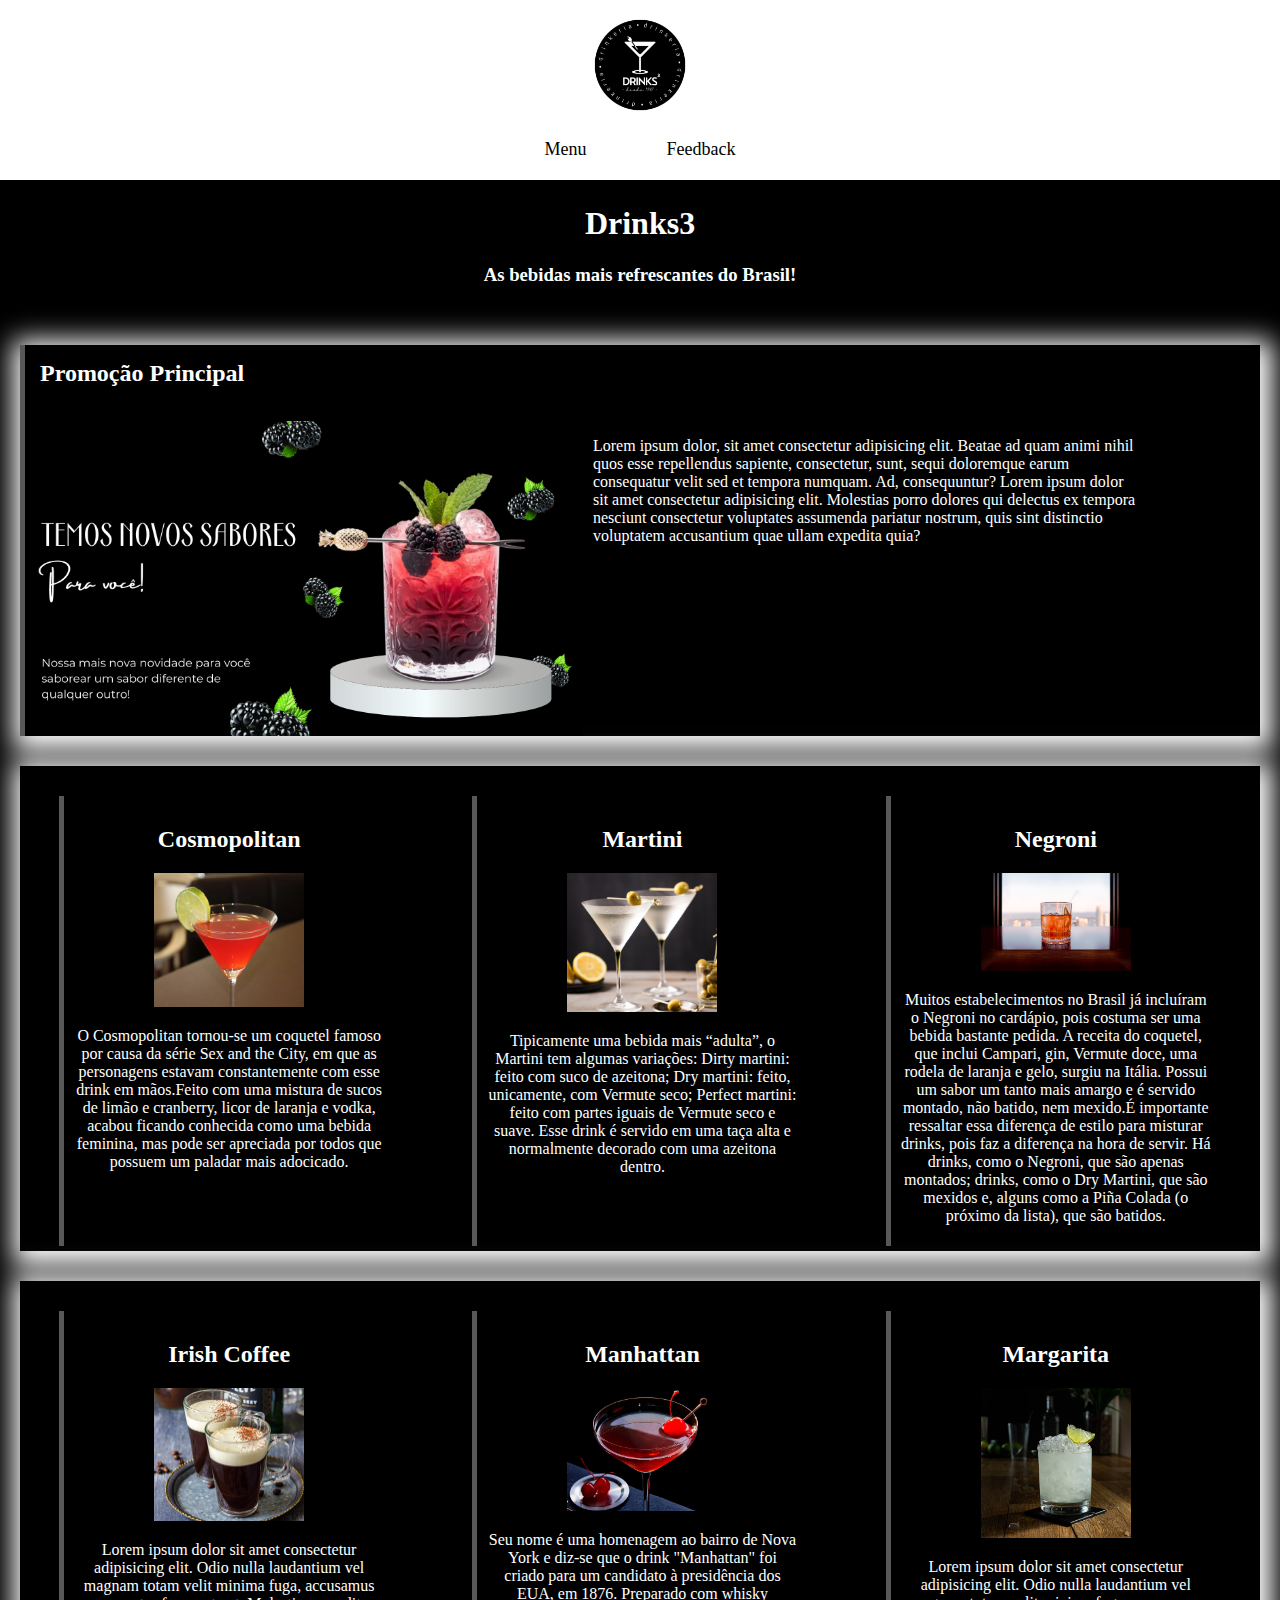
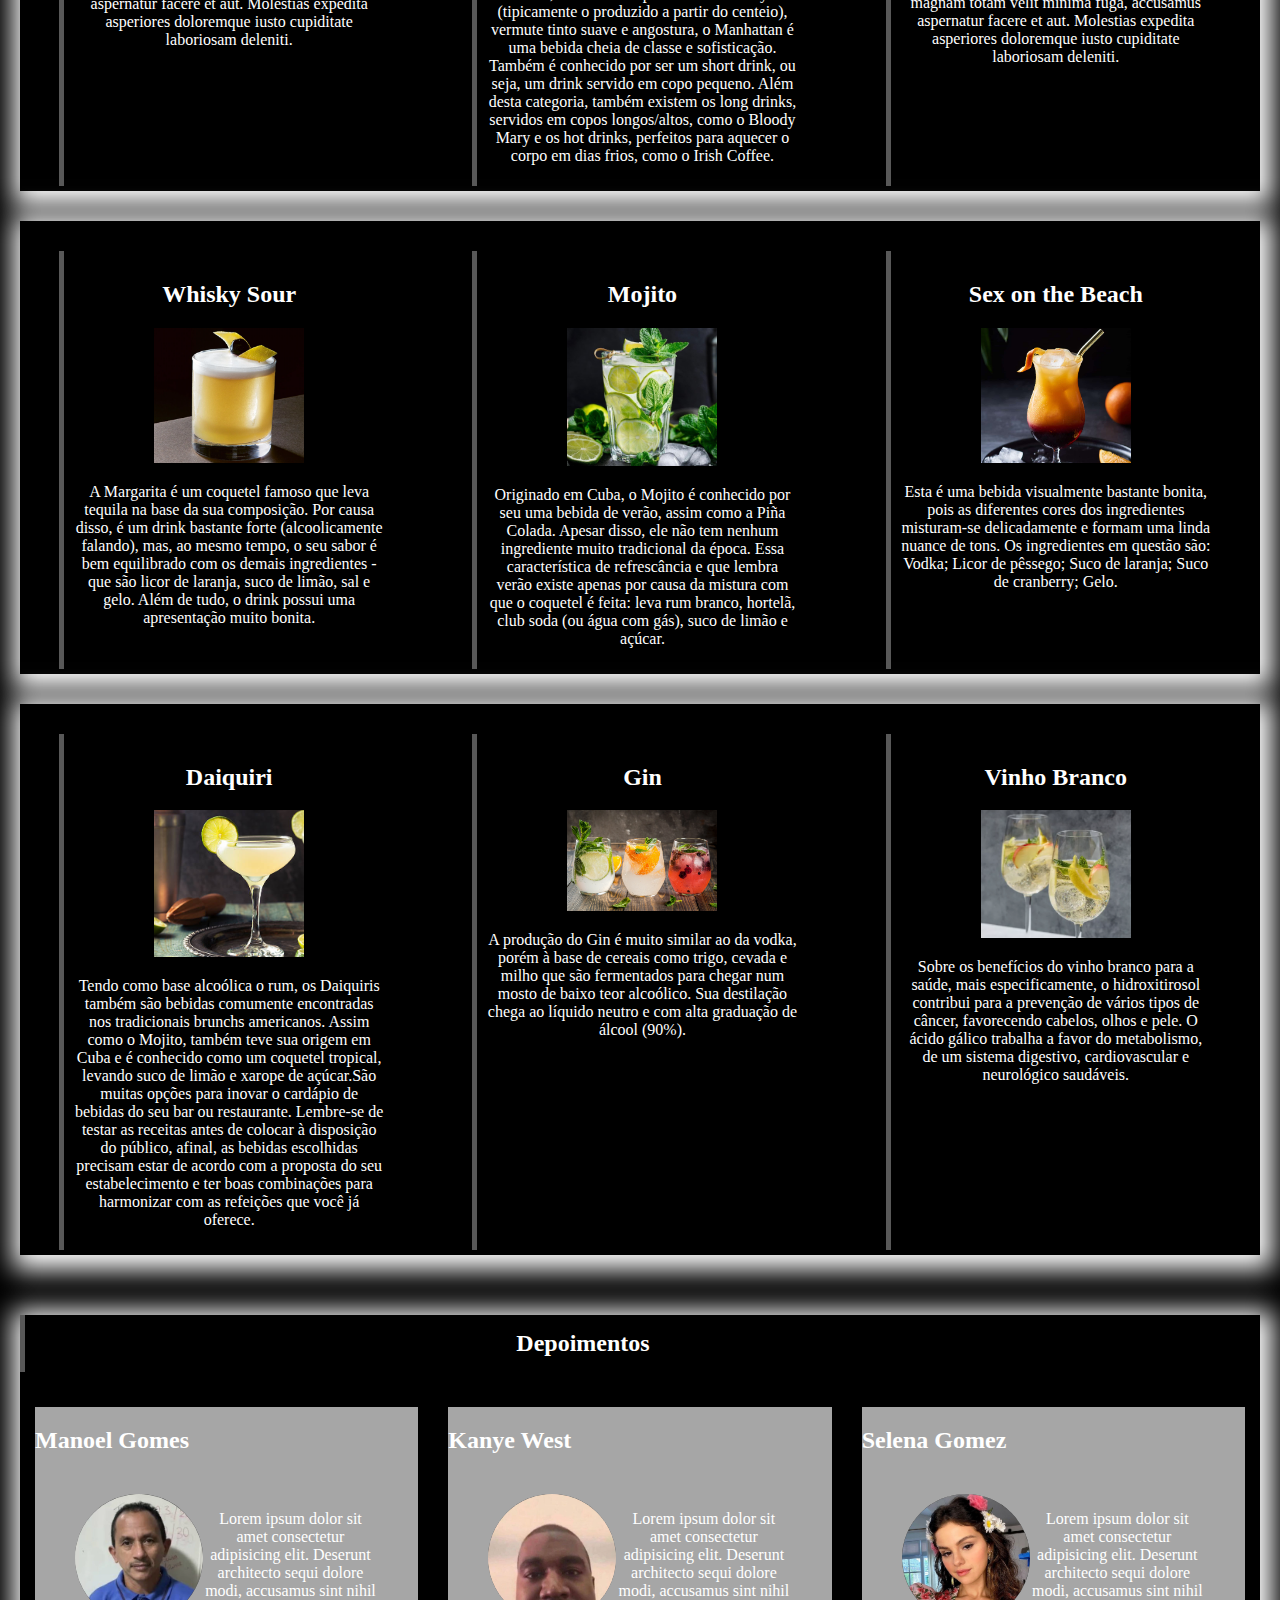
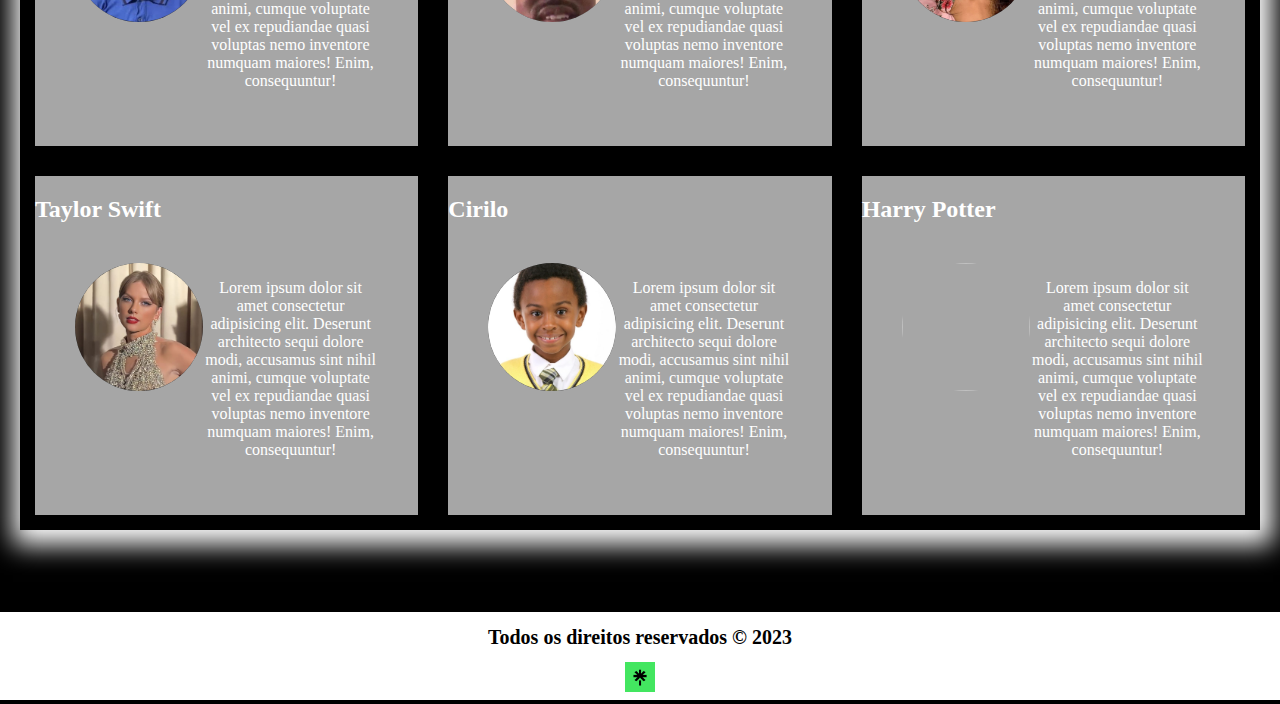
==== index.html @ 440a0e3e "fix depo" ====
<!DOCTYPE html>
<html>

<head>
    <meta charset="utf-8">
    <title>Drink3</title>
    <link rel="icon" type="image/x-icon" href="assets/images/Picsart_23-03-07_10-40-54-243.png">
    <link href="assets/css/index.css" rel="stylesheet">
</head>

<body>
    <iframe height="180px" width="100%" src="layouts/header.html" frameborder="0" scrooling="no"></iframe>
    <h1>Drinks3</h1>
    <h3>As bebidas mais refrescantes do Brasil!</h3>
    <div id="containermain">
        <article id="mainArticle">
            <section class="section_promoçãoprincipal">
                <h2>Promoção Principal</h2>
                <div id="div_sobre">
                    <img src="assets/images/temos novos sabores (1).png" width="50%">
                    <p id="text_sobre"> Lorem ipsum dolor, sit amet consectetur adipisicing elit. Beatae ad quam animi
                        nihil quos esse repellendus sapiente, consectetur, sunt, sequi doloremque earum consequatur
                        velit sed et tempora numquam. Ad, consequuntur? Lorem ipsum dolor sit amet consectetur
                        adipisicing elit. Molestias porro dolores qui delectus ex tempora nesciunt consectetur
                        voluptates assumenda pariatur nostrum, quis sint distinctio voluptatem accusantium quae ullam
                        expedita quia?</p>
                </div>
            </section>
        </article>

        <article>
            <div class="div_cardapio">
                <section class="section_cardapio">
                    <h2 class="text_drink">Cosmopolitan</h2>
                    <img src="assets/images/cosmopolitan.png" width="150">
                    <p class="text_cardapio">O Cosmopolitan tornou-se um coquetel famoso por causa da série Sex and the City, em que as personagens estavam constantemente com esse drink em mãos.Feito com uma mistura de sucos de limão e cranberry, licor de laranja e vodka, acabou ficando conhecida como uma bebida feminina, mas pode ser apreciada por todos que possuem um paladar mais adocicado.</p>
                </section>

                <section class="section_cardapio">
                    <h2 class="text_drink">Martini</h2>
                    <img src="assets/images/Martini.png" width="150">
                    <p class="text_cardapio">Tipicamente uma bebida mais “adulta”, o Martini tem algumas variações:
                        Dirty martini: feito com suco de azeitona;
                        Dry martini: feito, unicamente, com Vermute seco;
                        Perfect martini: feito com partes iguais de Vermute seco e suave.
                        Esse drink é servido em uma taça alta e normalmente decorado com uma azeitona dentro.</p>
                </section>

                <section class="section_cardapio">
                    <h2 class="text_drink">Negroni</h2>
                    <img src="assets/images/Negroni.png" width="150">
                    <p class="text_cardapio">Muitos estabelecimentos no Brasil já incluíram o Negroni no cardápio, pois costuma ser uma bebida bastante pedida.
                        A receita do coquetel, que inclui Campari, gin, Vermute doce, uma rodela de laranja e gelo, surgiu na Itália. Possui um sabor um tanto mais amargo e é servido montado, não batido, nem mexido.É importante ressaltar essa diferença de estilo para misturar drinks, pois faz a diferença na hora de servir. Há drinks, como o Negroni, que são apenas montados; drinks, como o Dry Martini, que são mexidos e, alguns como a Piña Colada (o próximo da lista), que são batidos.</p>
                </section>
            </div>

            <div class="div_cardapio">
                <section class="section_cardapio">
                    <h2 class="text_drink">Irish Coffee</h2>
                    <img src="assets/images/Irish Coffee.png" width="150">
                    <p class="text_cardapio">Lorem ipsum dolor sit amet consectetur adipisicing elit. Odio nulla
                        laudantium vel magnam totam velit minima fuga, accusamus aspernatur facere et aut. Molestias
                        expedita asperiores doloremque iusto cupiditate laboriosam deleniti.</p>
                </section>

                <section class="section_cardapio">
                    <h2 class="text_drink">Manhattan</h2>
                    <img src="assets/images/Manhattan.png" width="150">
                    <p class="text_cardapio">Seu nome é uma homenagem ao bairro de Nova York e diz-se que o drink "Manhattan" foi criado para um candidato à presidência dos EUA, em 1876.
                        Preparado com whisky (tipicamente o produzido a partir do centeio), vermute tinto suave e angostura, o Manhattan é uma bebida cheia de classe e sofisticação.
                        Também é conhecido por ser um short drink, ou seja, um drink servido em copo pequeno. Além desta categoria, também existem os long drinks, servidos em copos longos/altos, como o Bloody Mary e os hot drinks, perfeitos para aquecer o corpo em dias frios, como o Irish Coffee.
                        </p>
                </section>

                <section class="section_cardapio">
                    <h2 class="text_drink">Margarita</h2>
                    <img src="assets/images/Margarita.png" width="150">
                    <p class="text_cardapio">Lorem ipsum dolor sit amet consectetur adipisicing elit. Odio nulla
                        laudantium vel magnam totam velit minima fuga, accusamus aspernatur facere et aut. Molestias
                        expedita asperiores doloremque iusto cupiditate laboriosam deleniti.</p>
                </section>
            </div>

            <div class="div_cardapio">
                <section class="section_cardapio">
                    <h2 class="text_drink">Whisky Sour</h2>
                    <img src="assets/images/WhiskySour.png" width="150">
                    <p class="text_cardapio">A Margarita é um coquetel famoso que leva tequila na base da sua composição. Por causa disso, é um drink bastante forte (alcoolicamente falando), mas, ao mesmo tempo, o seu sabor é bem equilibrado com os demais ingredientes - que são licor de laranja, suco de limão, sal e gelo. Além de tudo, o drink possui uma apresentação muito bonita.</p>
                </section>

                <section class="section_cardapio">
                    <h2 class="text_drink">Mojito</h2>
                    <img src="assets/images/Mojito.png" width="150">
                    <p class="text_cardapio">Originado em Cuba, o Mojito é conhecido por seu uma bebida de verão, assim como a Piña Colada. Apesar disso, ele não tem nenhum ingrediente muito tradicional da época.
                        Essa característica de refrescância e que lembra verão existe apenas por causa da mistura com que o coquetel é feita: leva rum branco, hortelã, club soda (ou água com gás), suco de limão e açúcar.</p>
                </section>

                <section class="section_cardapio">
                    <h2 class="text_drink">Sex on the Beach</h2>
                    <img src="assets/images/Sexon.png" width="150">
                    <p class="text_cardapio">Esta é uma bebida visualmente bastante bonita, pois as diferentes cores dos ingredientes misturam-se delicadamente e formam uma linda nuance de tons. Os ingredientes em questão são:
                        Vodka;
                        Licor de pêssego;
                        Suco de laranja;
                        Suco de cranberry;
                        Gelo.
                        </p>
                </section>
            </div>

            <div class="div_cardapio">
                <section class="section_cardapio">
                    <h2 class="text_drink">Daiquiri</h2>
                    <img src="assets/images/Daiquiri.png" width="150">
                    <p class="text_cardapio">Tendo como base alcoólica o rum, os Daiquiris também são bebidas comumente encontradas nos tradicionais brunchs americanos. Assim como o Mojito, também teve sua origem em Cuba e é conhecido como um coquetel tropical, levando suco de limão e xarope de açúcar.São muitas opções para inovar o cardápio de bebidas do seu bar ou restaurante. Lembre-se de testar as receitas antes de colocar à disposição do público, afinal, as bebidas escolhidas precisam estar de acordo com a proposta do seu estabelecimento e ter boas combinações para harmonizar com as refeições que você já oferece.
                    </p>
                </section>

                <section class="section_cardapio">
                    <h2 class="text_drink">Gin</h2>
                    <img src="assets/images/Gin.png" width="150">
                    <p class="text_cardapio">A produção do Gin é muito similar ao da vodka, porém à base de cereais como trigo, cevada e milho que são fermentados para chegar num mosto de baixo teor alcoólico. Sua destilação chega ao líquido neutro e com alta graduação de álcool (90%).</p>
                </section>

                <section class="section_cardapio">
                    <h2 class="text_drink">Vinho Branco</h2>
                    <img src="assets/images/Vinho.png" width="150">
                    <p class="text_cardapio">Sobre os benefícios do vinho branco para a saúde, mais especificamente, o hidroxitirosol contribui para a prevenção de vários tipos de câncer, favorecendo cabelos, olhos e pele. O ácido gálico trabalha a favor do metabolismo, de um sistema digestivo, cardiovascular e neurológico saudáveis.</p>
                </section>
            </div>
    </div>
    </article>
    </div>
    <div id="containerdepo">
        <article id="mainArticle">
            <section class="section_promoçãoprincipal">
                <h2 id="h2depo">Depoimentos</h2>
            </section>
            <div class="divContainerDepo">
                <section class="paisectiondepo">
                    <h2>
                        Manoel Gomes
                    </h2>
                    <div class="sectiondepo">
                        <img src="assets/images/manoel gomes.jpg">
                        <p>Lorem ipsum dolor sit amet consectetur adipisicing elit. Deserunt architecto sequi dolore
                            modi,
                            accusamus sint nihil animi, cumque voluptate vel ex repudiandae quasi voluptas nemo
                            inventore
                            numquam maiores! Enim, consequuntur!</p>
                    </div>

                </section>

                <section class="paisectiondepo">
                    <h2>
                        Kanye West
                    </h2>
                    <div class="sectiondepo">
                        <img src="assets/images/kanye west.jpg">
                        <p>Lorem ipsum dolor sit amet consectetur adipisicing elit. Deserunt architecto sequi dolore
                            modi,
                            accusamus sint nihil animi, cumque voluptate vel ex repudiandae quasi voluptas nemo
                            inventore
                            numquam maiores! Enim, consequuntur!</p>
                    </div>

                </section>
                <section class="paisectiondepo">
                    <h2>
                        Selena Gomez
                    </h2>
                    <div class="sectiondepo">
                        <img
                            src="assets/images/selena gomez.jpg">
                        <p>Lorem ipsum dolor sit amet consectetur adipisicing elit. Deserunt architecto sequi dolore
                            modi,
                            accusamus sint nihil animi, cumque voluptate vel ex repudiandae quasi voluptas nemo
                            inventore
                            numquam maiores! Enim, consequuntur!</p>
                    </div>

                </section>
            </div>

            <div class="divContainerDepo">
                <section class="paisectiondepo">
                    <h2>
                        Taylor Swift
                    </h2>
                    <div class="sectiondepo">
                        <img
                            src="assets/images/taylor swift.jpg">
                        <p>Lorem ipsum dolor sit amet consectetur adipisicing elit. Deserunt architecto sequi dolore
                            modi,
                            accusamus sint nihil animi, cumque voluptate vel ex repudiandae quasi voluptas nemo
                            inventore
                            numquam maiores! Enim, consequuntur!</p>
                    </div>

                </section>

                <section class="paisectiondepo">
                    <h2>
                        Cirilo
                    </h2>
                    <div class="sectiondepo">
                        <img
                            src="assets/images/cirilo.jpg">
                        <p>Lorem ipsum dolor sit amet consectetur adipisicing elit. Deserunt architecto sequi dolore
                            modi,
                            accusamus sint nihil animi, cumque voluptate vel ex repudiandae quasi voluptas nemo
                            inventore
                            numquam maiores! Enim, consequuntur!</p>
                    </div>

                </section>
                <section class="paisectiondepo">
                    <h2>
                        Harry Potter
                    </h2>
                    <div class="sectiondepo">
                        <img
                            src="https://ogimg.infoglobo.com.br/in/24440303-24f-31c/FT1086A/87996533_SCAtor-Daniel-Redcliff-como-Harry-Potter.-Foto-Divulgacao.jpg">
                        <p>Lorem ipsum dolor sit amet consectetur adipisicing elit. Deserunt architecto sequi dolore
                            modi,
                            accusamus sint nihil animi, cumque voluptate vel ex repudiandae quasi voluptas nemo
                            inventore
                            numquam maiores! Enim, consequuntur!</p>
                    </div>

                </section>
            </div>
        </article>
    </div>
    <iframe id="#footer" src="layouts/footer.html" frameborder="0" scrolling="no" width="100%" ></iframe>
</body>

</html>
---- assets/css/index.css ----
body {
    background-color: black;
    margin: 0;
    padding: 0;
}

h1 {
    text-align: center;
    color: white;
    font-family: 'times new roman';
}

h2 {
    color: white;
    font-family: 'times new roman';
}

h3 {
    color: white;
    text-align: center;
}

p {
    color: white;
    text-align: center;
}

#section_imgdrink {
    text-align: center;
}

.section_promoçãoprincipal {
    margin-top: 20px;
    padding: 10px;
    width: 90%;
    height: 90%;
    border-left: 5px solid rgba(91, 91, 91, 0.97);
    margin: 0;
padding: 0;
    }

.section_cardapio {
    text-align: center;
    width: 25%;
    margin: auto;
    margin-top: 30px;
    margin-bottom: 5px;
    padding: 10px;
    padding-bottom: 5px;
    border-left: 5px solid rgba(91, 91, 91, 0.97);
}

#div_sobre {
    display: flex;
}

.div_cardapio {
    display: flex;
}


#text_sobre {
    text-align: left;
    padding-left: 10px;
    color: white;
}

#mainArticle{
background-color: black;
margin: 0;
padding: 0;
box-shadow: 3px 5px 25px 10px rgb(255, 255, 255);
}

#containermain{
padding: 20px;
}

.section_promoçãoprincipal h2{
    padding: 15px;
}

.div_cardapio{
    background-color: black;
margin: 0;
padding: 0;
box-shadow: 3px 5px 25px 10px rgb(255, 255, 255);
margin-top: 30px;
}


#containerdepo{
    padding: 20px;
}

#h2depo{
    text-align:center ;
}

.sectiondepo{
padding: 20px;
background-color: #A6A6A6;
margin: 20px;
display: flex;
margin-bottom: 20px;
}

.paisectiondepo{
    width: 33.33%;
margin: 15px;
    background-color: #A6A6A6;

}

.sectiondepo img{
 width: 128px;
 height: 128px;
 border-radius: 100%;
}

.divContainerDepo{
display: flex;
}

#footer {
    padding: 0;
    margin: 0;
    margin-bottom: -5px;
}
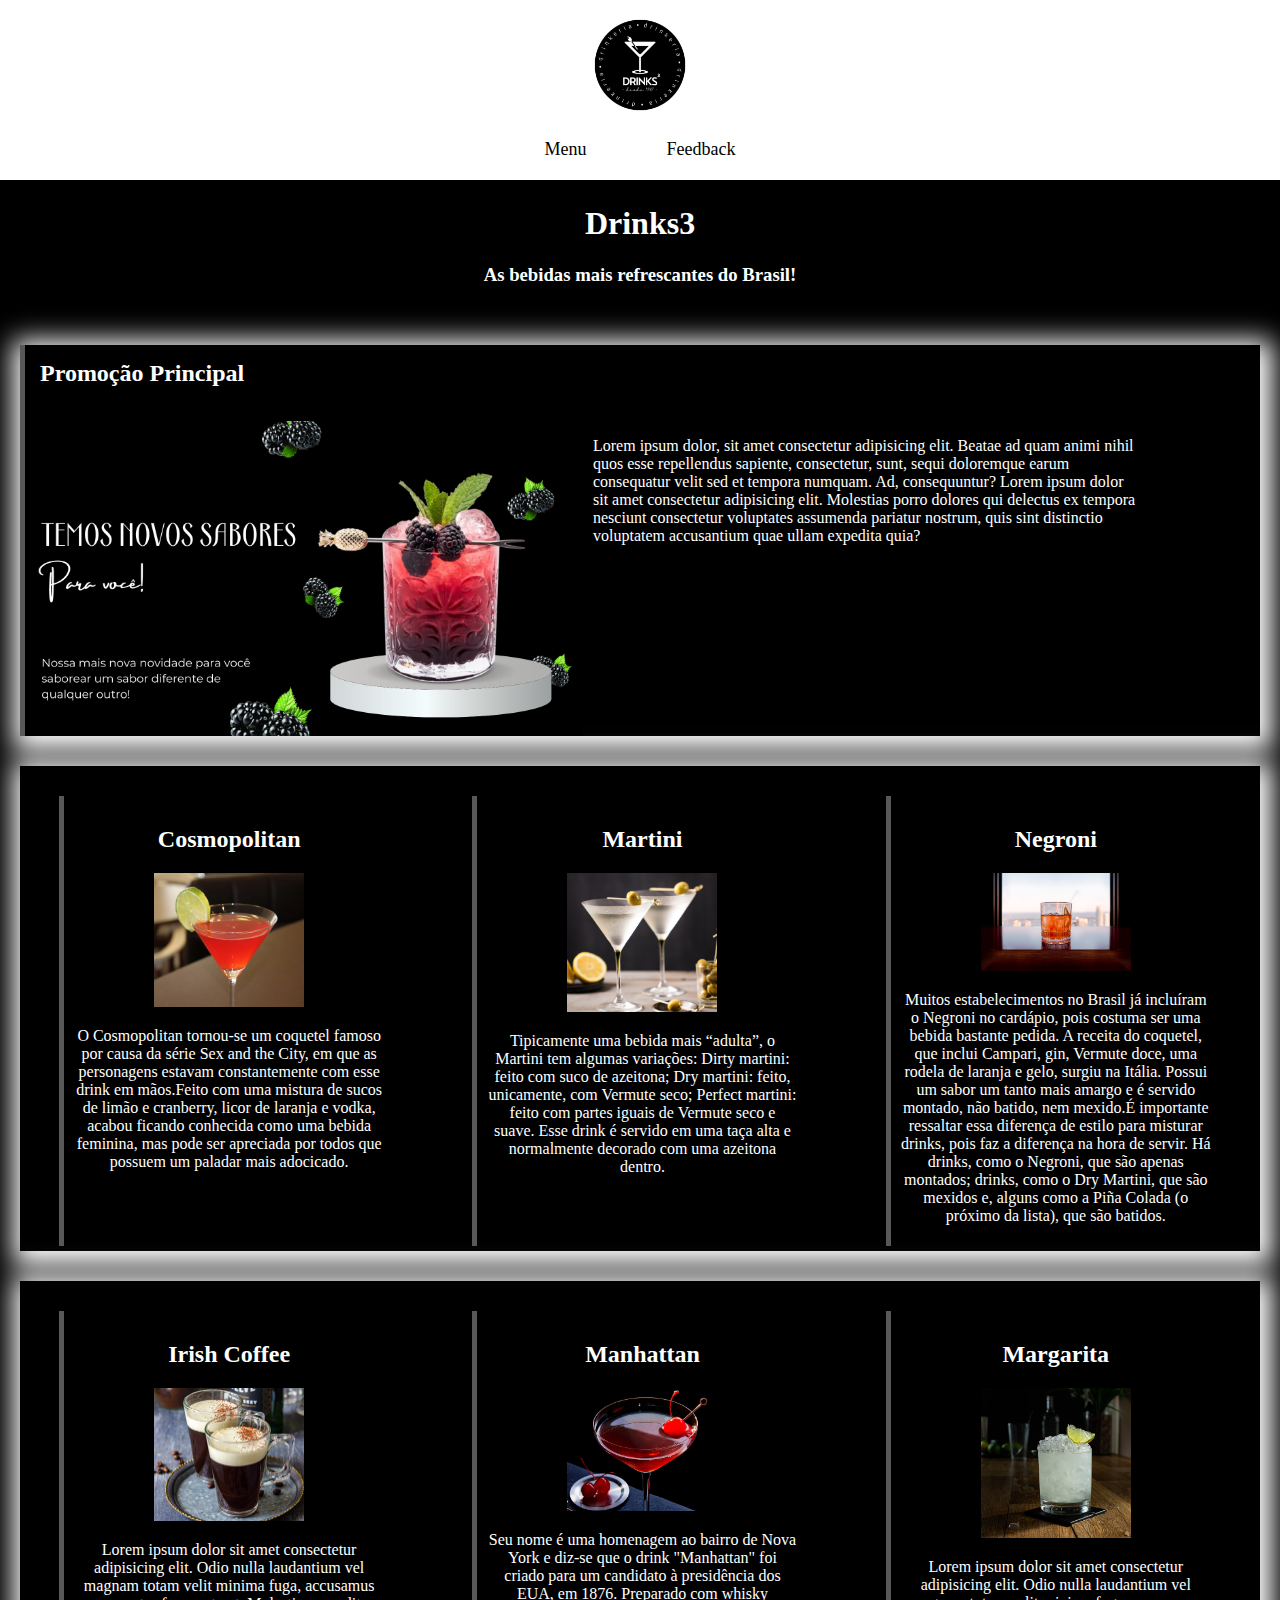
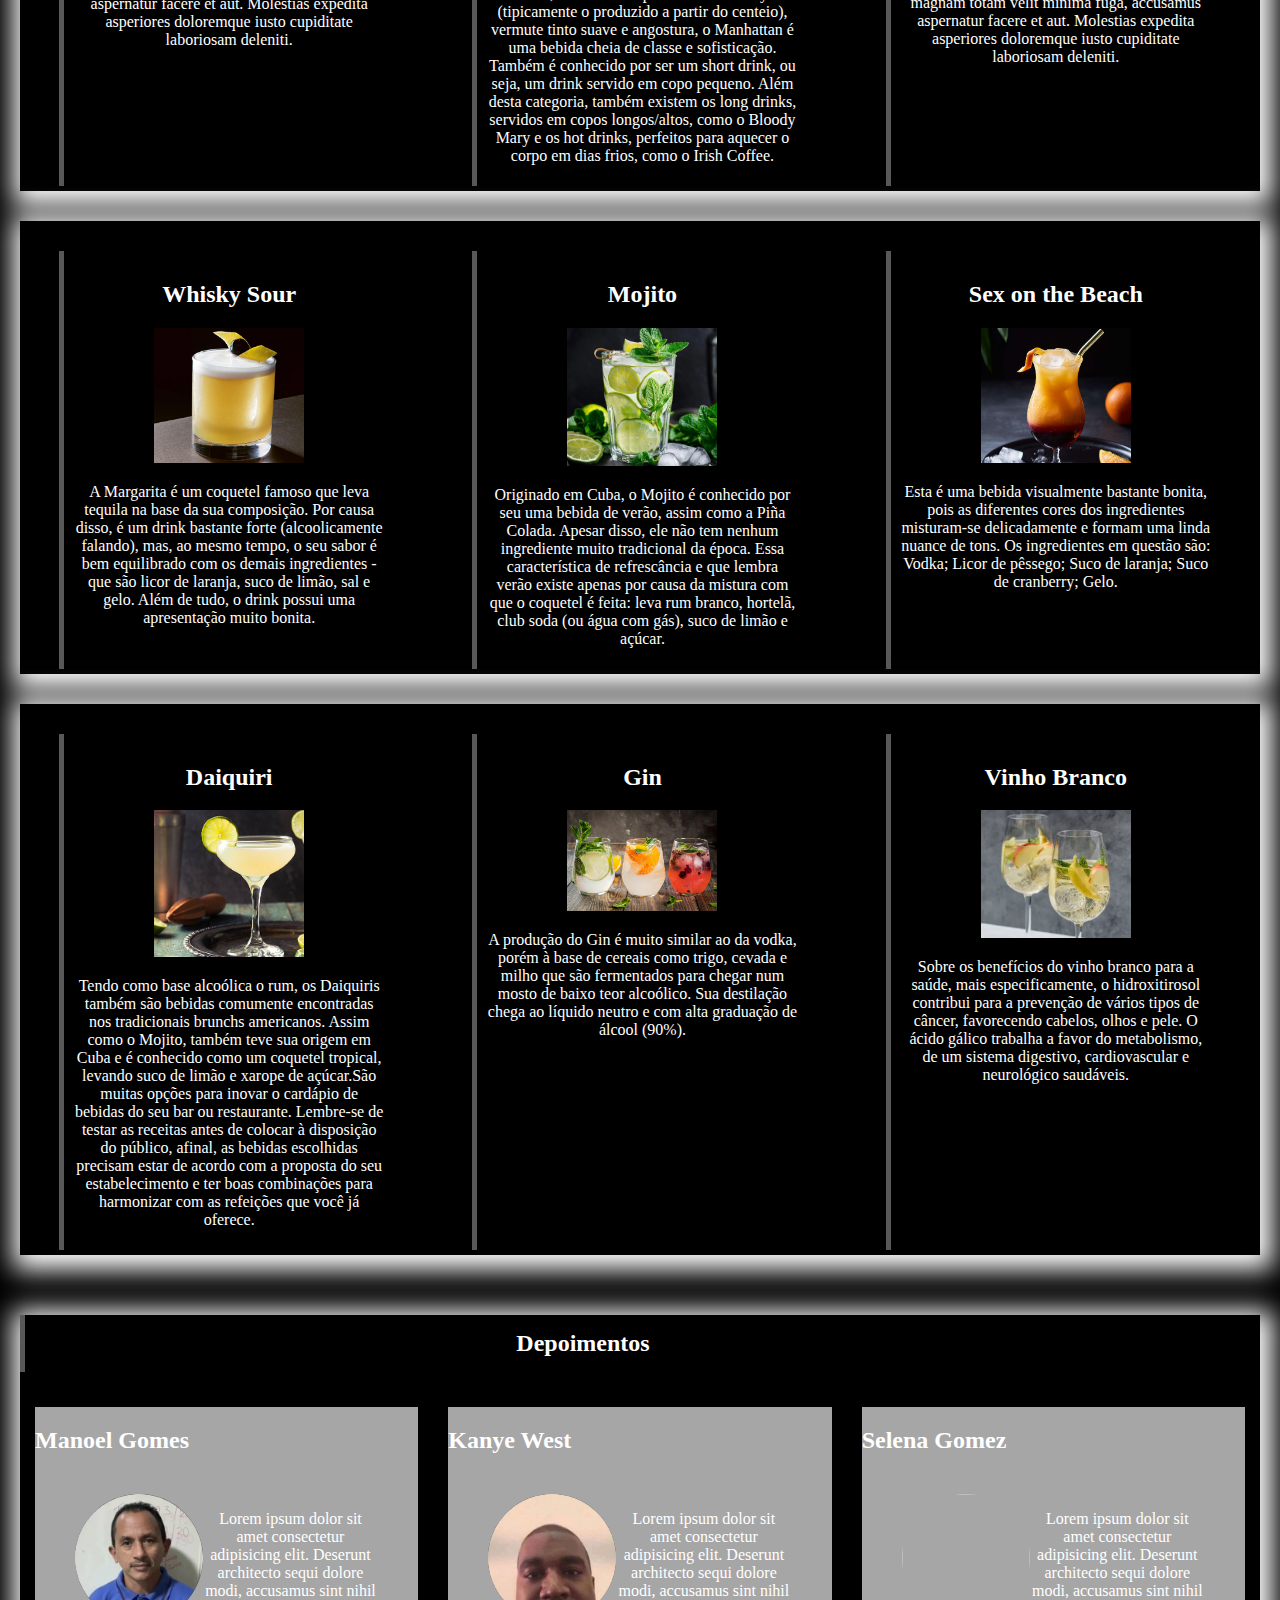
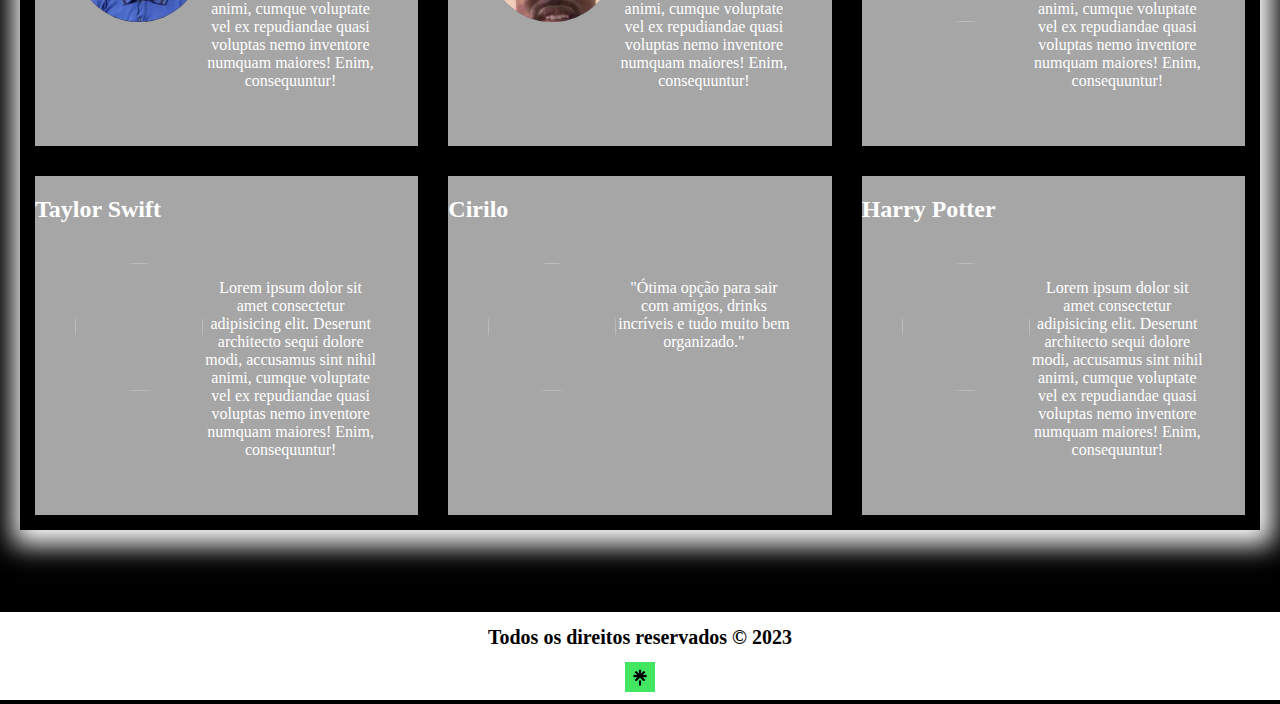
==== commit 7bc479a7: "index texto" ====
--- a/index.html
+++ b/index.html
@@ -172,7 +172,7 @@
                     </h2>
                     <div class="sectiondepo">
                         <img
-                            src="assets/images/selena gomez.jpg">
+                            src="https://ogimg.infoglobo.com.br/in/24440303-24f-31c/FT1086A/87996533_SCAtor-Daniel-Redcliff-como-Harry-Potter.-Foto-Divulgacao.jpg">
                         <p>Lorem ipsum dolor sit amet consectetur adipisicing elit. Deserunt architecto sequi dolore
                             modi,
                             accusamus sint nihil animi, cumque voluptate vel ex repudiandae quasi voluptas nemo
@@ -190,7 +190,7 @@
                     </h2>
                     <div class="sectiondepo">
                         <img
-                            src="assets/images/taylor swift.jpg">
+                            src="https://ogimg.infoglobo.com.br/in/24440303-24f-31c/FT1086A/87996533_SCAtor-Daniel-Redcliff-como-Harry-Potter.-Foto-Divulgacao.jpg">
                         <p>Lorem ipsum dolor sit amet consectetur adipisicing elit. Deserunt architecto sequi dolore
                             modi,
                             accusamus sint nihil animi, cumque voluptate vel ex repudiandae quasi voluptas nemo
@@ -206,12 +206,8 @@
                     </h2>
                     <div class="sectiondepo">
                         <img
-                            src="assets/images/cirilo.jpg">
-                        <p>Lorem ipsum dolor sit amet consectetur adipisicing elit. Deserunt architecto sequi dolore
-                            modi,
-                            accusamus sint nihil animi, cumque voluptate vel ex repudiandae quasi voluptas nemo
-                            inventore
-                            numquam maiores! Enim, consequuntur!</p>
+                            src="https://ogimg.infoglobo.com.br/in/24440303-24f-31c/FT1086A/87996533_SCAtor-Daniel-Redcliff-como-Harry-Potter.-Foto-Divulgacao.jpg">
+                        <p> "Ótima opção para sair com amigos, drinks incríveis e tudo muito bem organizado."</p>
                     </div>
 
                 </section>
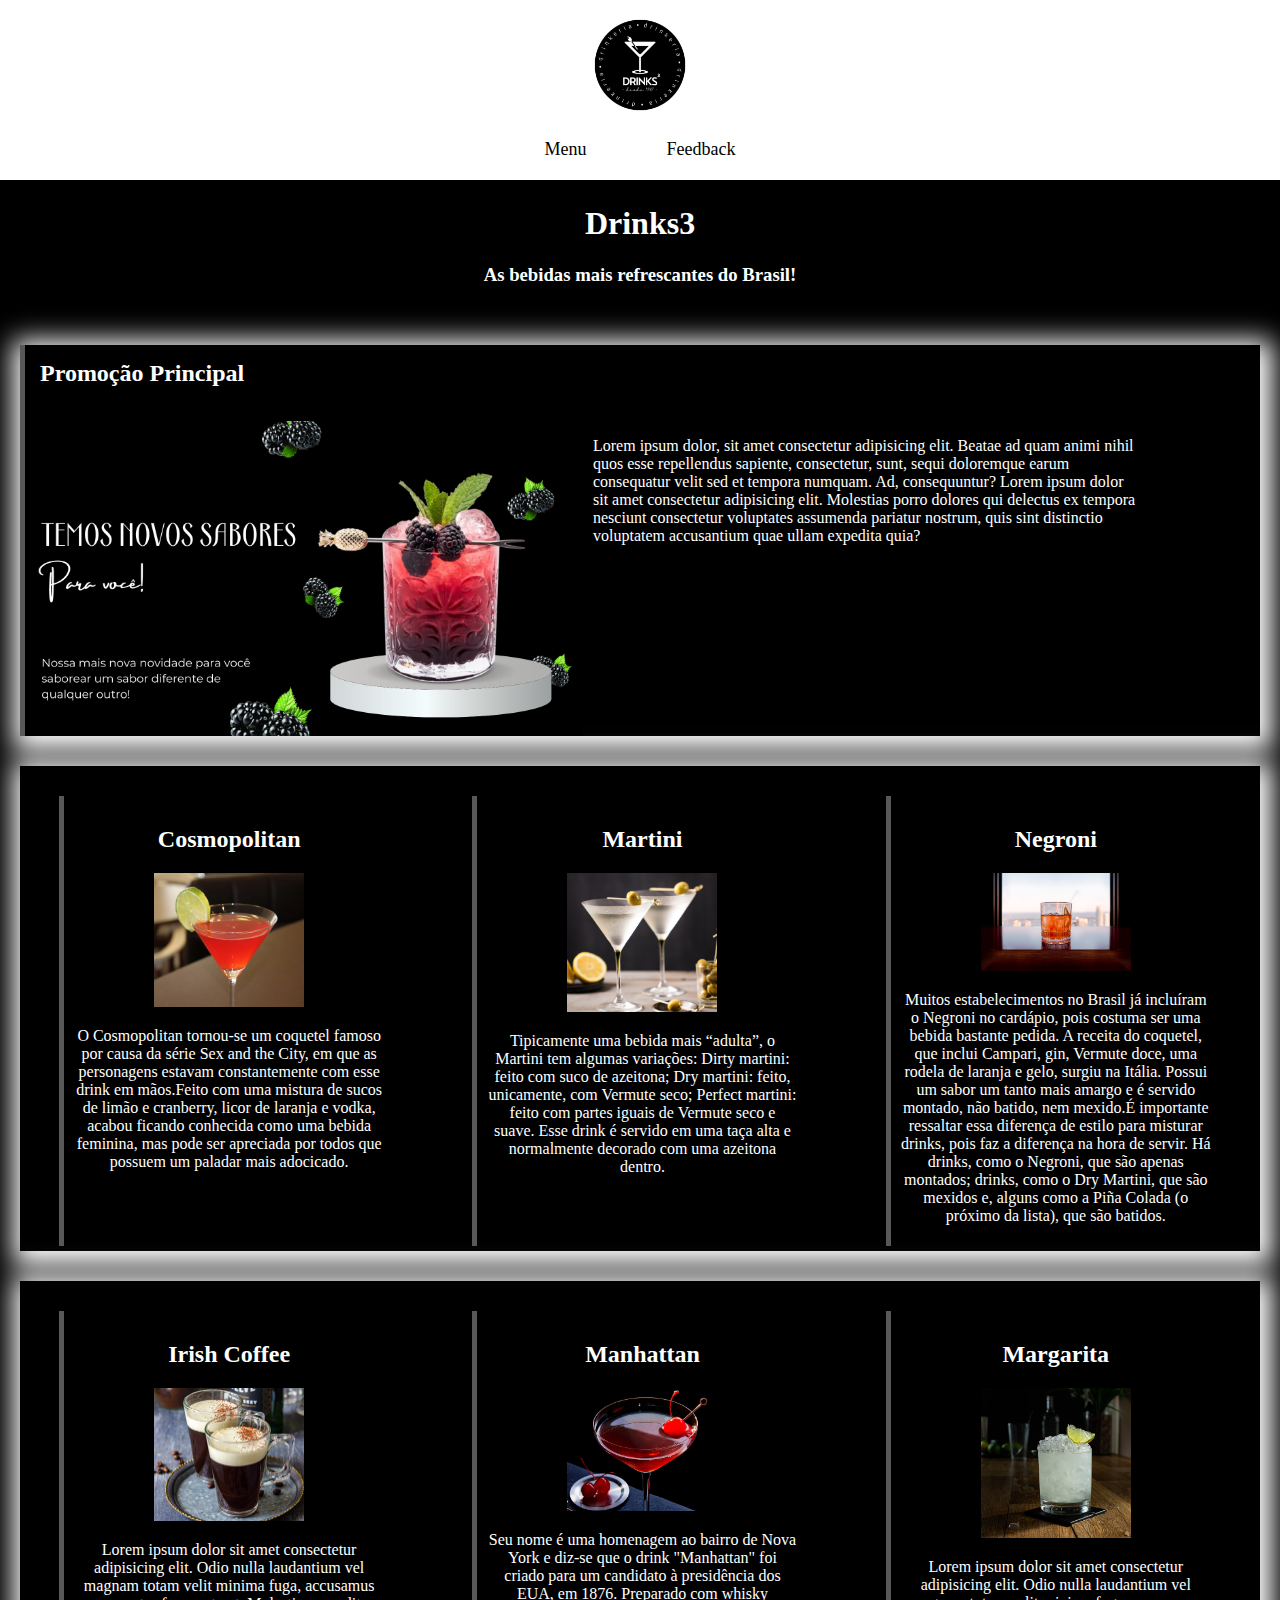
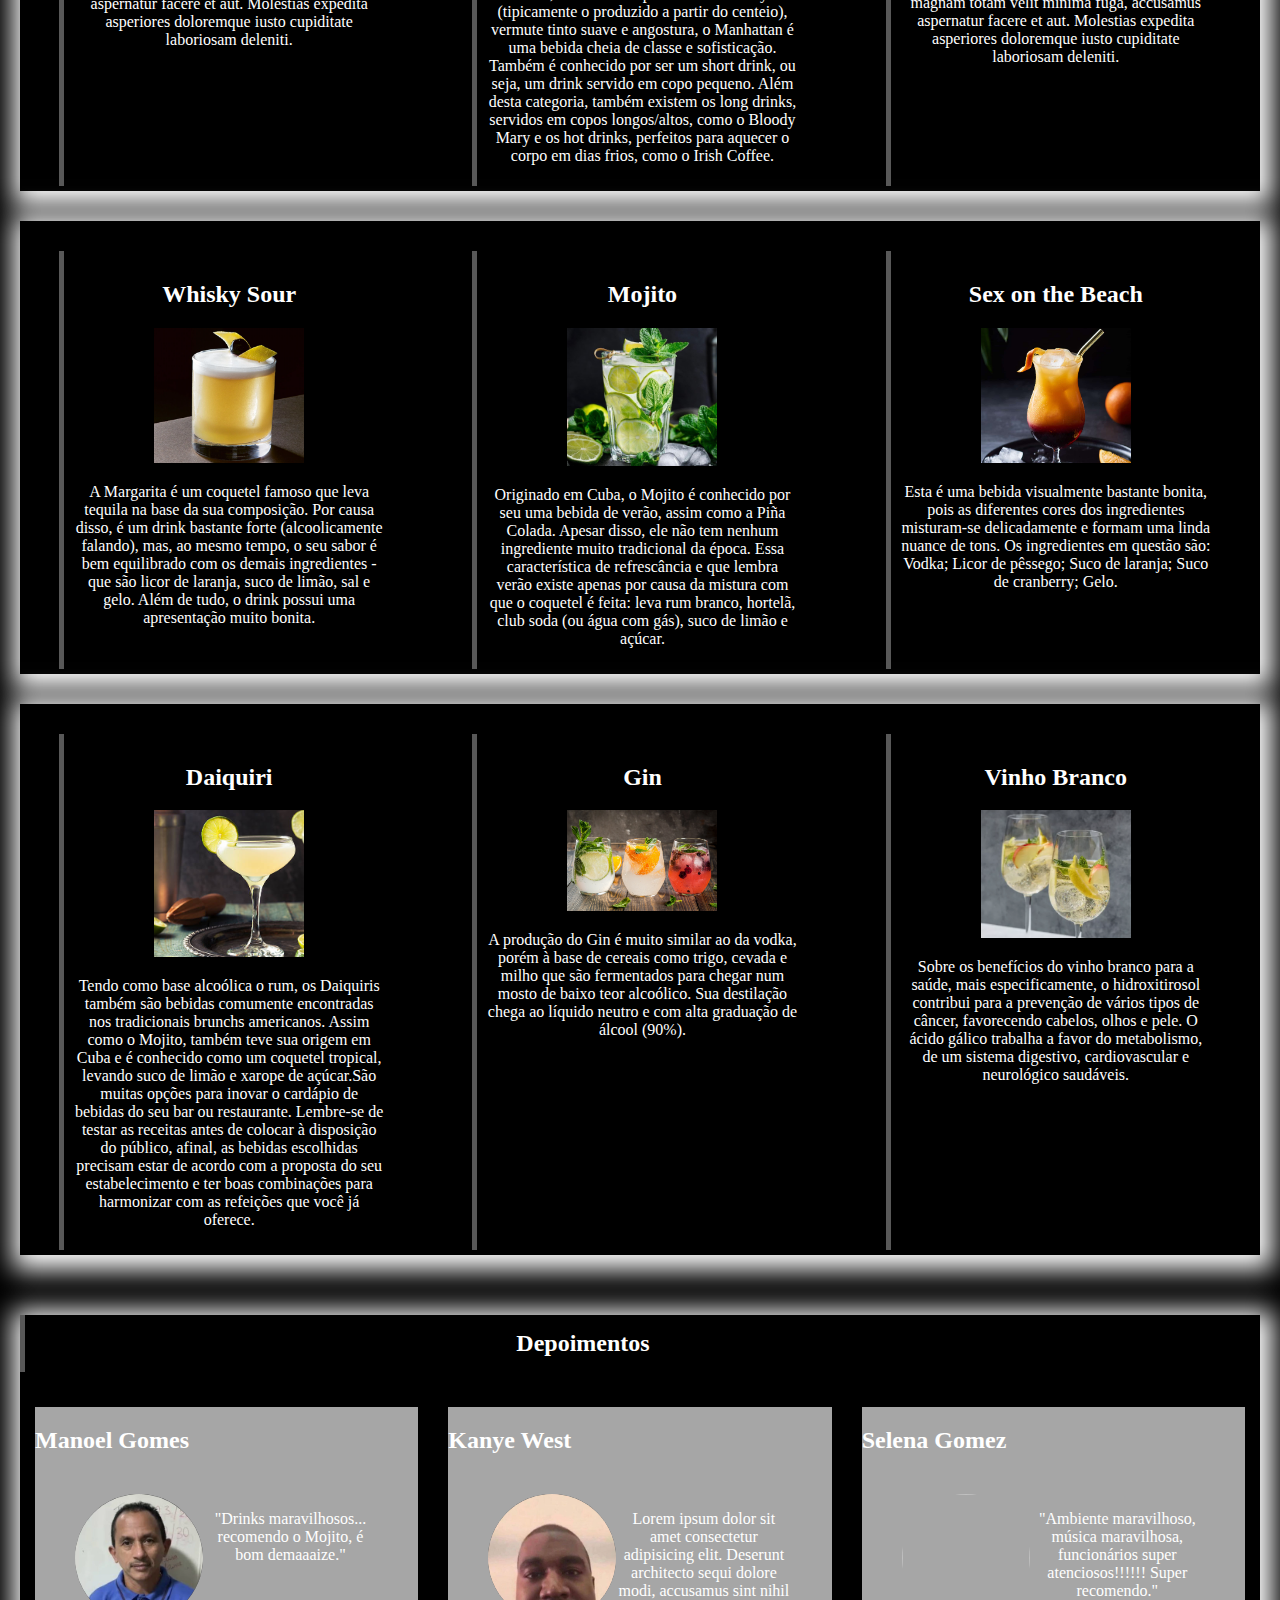
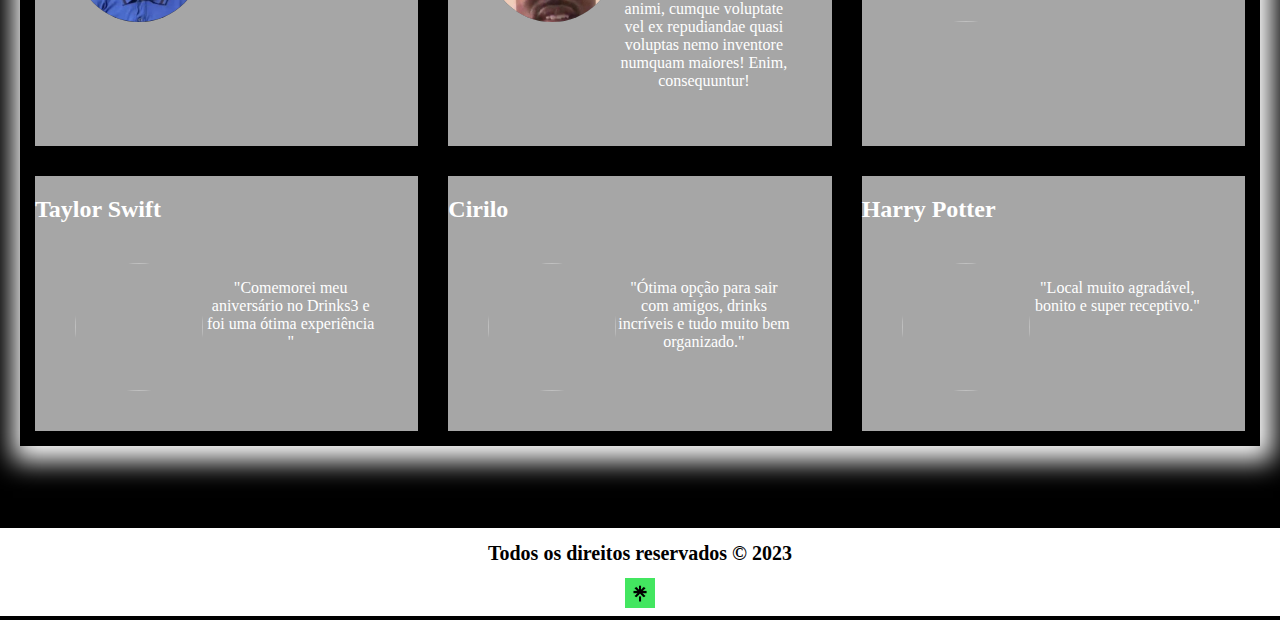
==== commit e994f09b: "Merge branch 'main' of https://github.com/liviaxsouza/desafio-07.03.2023" ====
--- a/index.html
+++ b/index.html
@@ -143,11 +143,7 @@
                     </h2>
                     <div class="sectiondepo">
                         <img src="assets/images/manoel gomes.jpg">
-                        <p>Lorem ipsum dolor sit amet consectetur adipisicing elit. Deserunt architecto sequi dolore
-                            modi,
-                            accusamus sint nihil animi, cumque voluptate vel ex repudiandae quasi voluptas nemo
-                            inventore
-                            numquam maiores! Enim, consequuntur!</p>
+                        <p>"Drinks maravilhosos... recomendo o Mojito, é bom demaaaize."</p>  
                     </div>
 
                 </section>
@@ -173,11 +169,7 @@
                     <div class="sectiondepo">
                         <img
                             src="https://ogimg.infoglobo.com.br/in/24440303-24f-31c/FT1086A/87996533_SCAtor-Daniel-Redcliff-como-Harry-Potter.-Foto-Divulgacao.jpg">
-                        <p>Lorem ipsum dolor sit amet consectetur adipisicing elit. Deserunt architecto sequi dolore
-                            modi,
-                            accusamus sint nihil animi, cumque voluptate vel ex repudiandae quasi voluptas nemo
-                            inventore
-                            numquam maiores! Enim, consequuntur!</p>
+                        <p>"Ambiente maravilhoso, música maravilhosa, funcionários super atenciosos!!!!!! Super recomendo."</p>
                     </div>
 
                 </section>
@@ -191,11 +183,7 @@
                     <div class="sectiondepo">
                         <img
                             src="https://ogimg.infoglobo.com.br/in/24440303-24f-31c/FT1086A/87996533_SCAtor-Daniel-Redcliff-como-Harry-Potter.-Foto-Divulgacao.jpg">
-                        <p>Lorem ipsum dolor sit amet consectetur adipisicing elit. Deserunt architecto sequi dolore
-                            modi,
-                            accusamus sint nihil animi, cumque voluptate vel ex repudiandae quasi voluptas nemo
-                            inventore
-                            numquam maiores! Enim, consequuntur!</p>
+                        <p>"Comemorei meu aniversário no Drinks3 e foi uma ótima experiência "</p>
                     </div>
 
                 </section>
@@ -218,11 +206,7 @@
                     <div class="sectiondepo">
                         <img
                             src="https://ogimg.infoglobo.com.br/in/24440303-24f-31c/FT1086A/87996533_SCAtor-Daniel-Redcliff-como-Harry-Potter.-Foto-Divulgacao.jpg">
-                        <p>Lorem ipsum dolor sit amet consectetur adipisicing elit. Deserunt architecto sequi dolore
-                            modi,
-                            accusamus sint nihil animi, cumque voluptate vel ex repudiandae quasi voluptas nemo
-                            inventore
-                            numquam maiores! Enim, consequuntur!</p>
+                        <p>"Local muito agradável, bonito e super receptivo."</p>
                     </div>
 
                 </section>
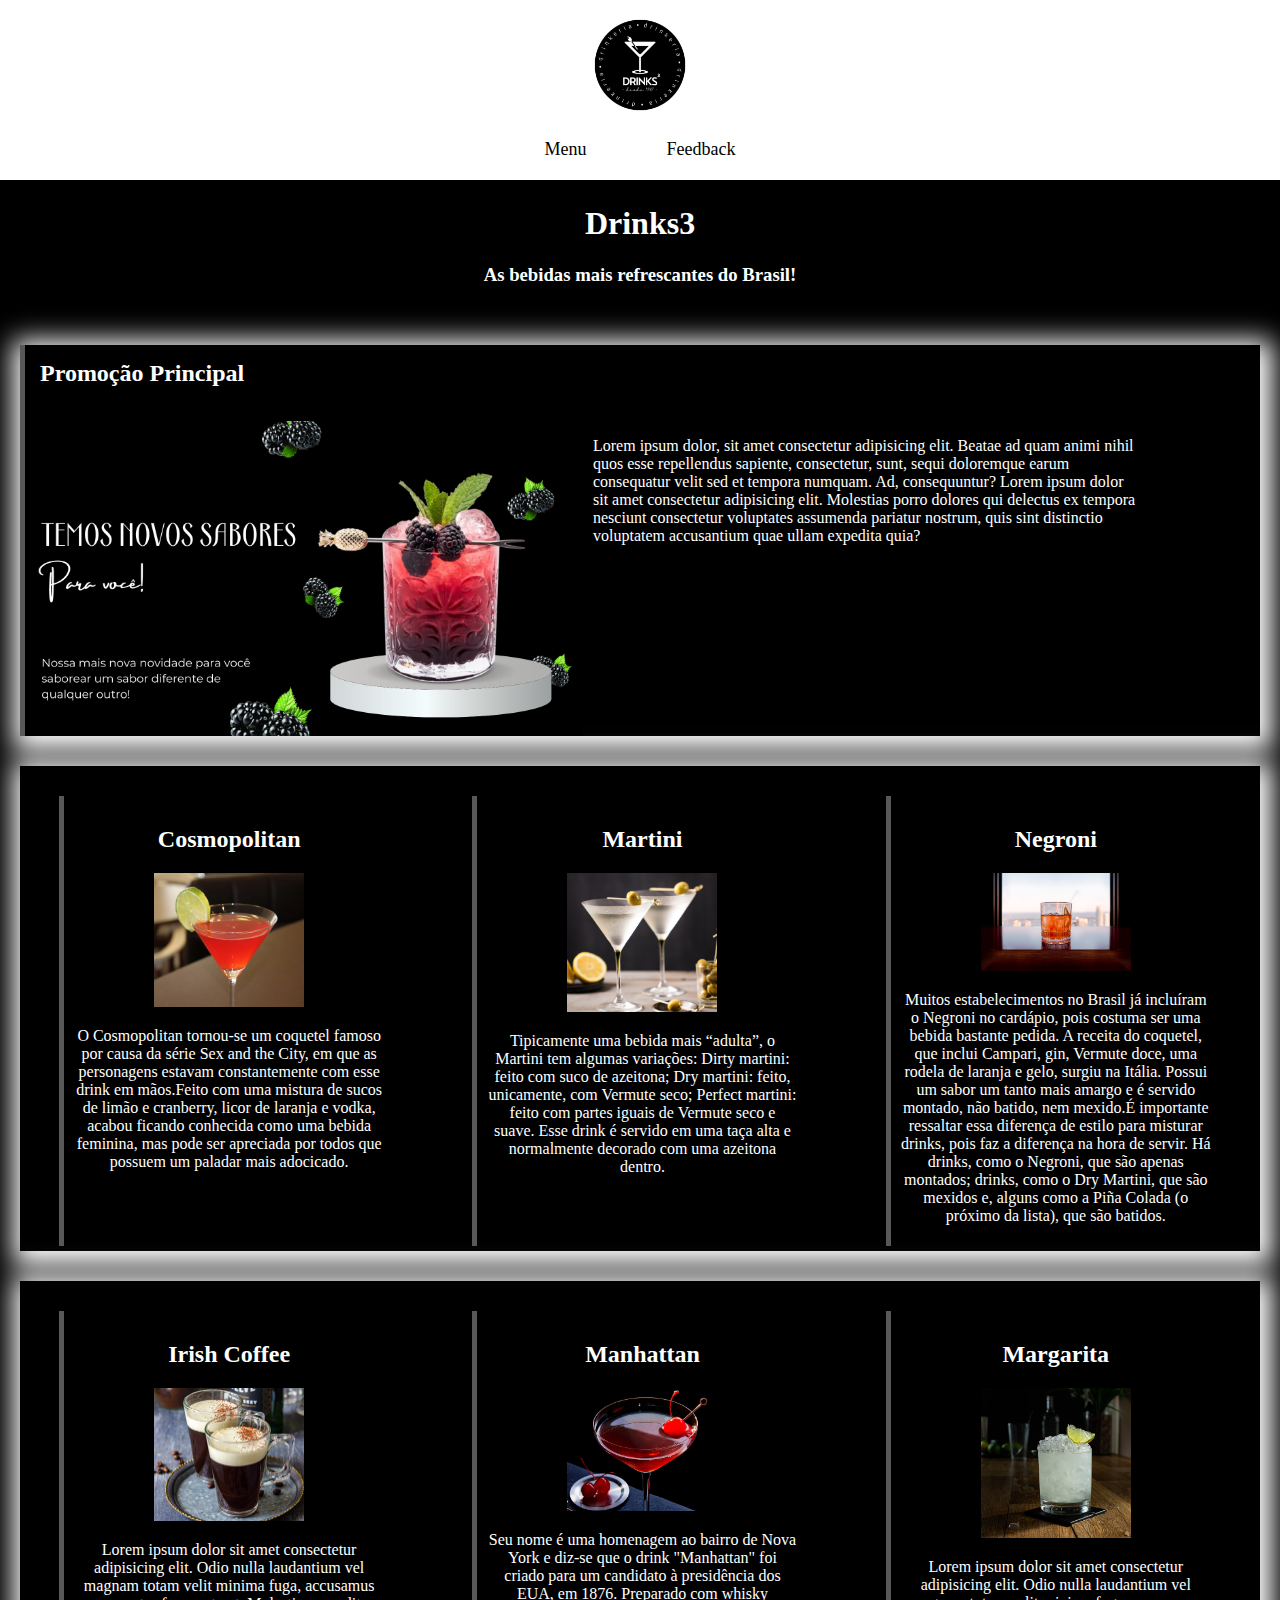
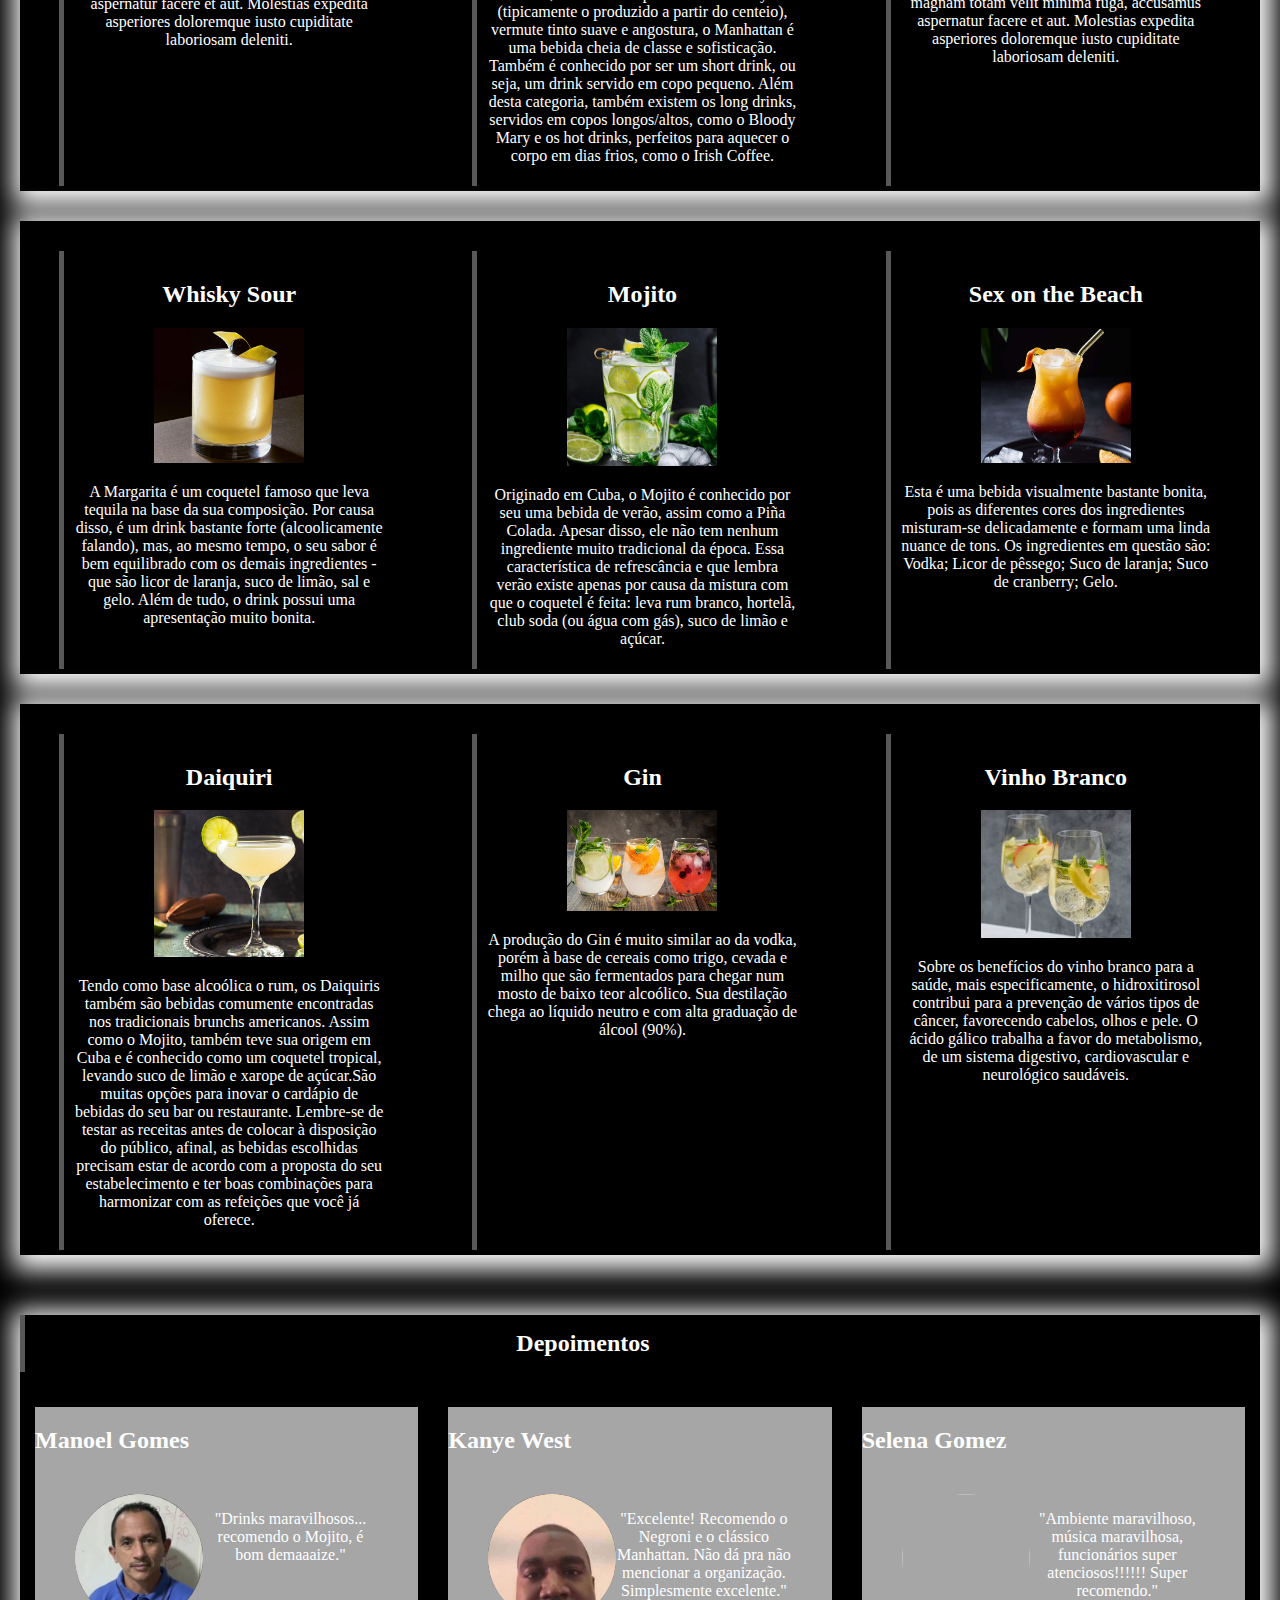
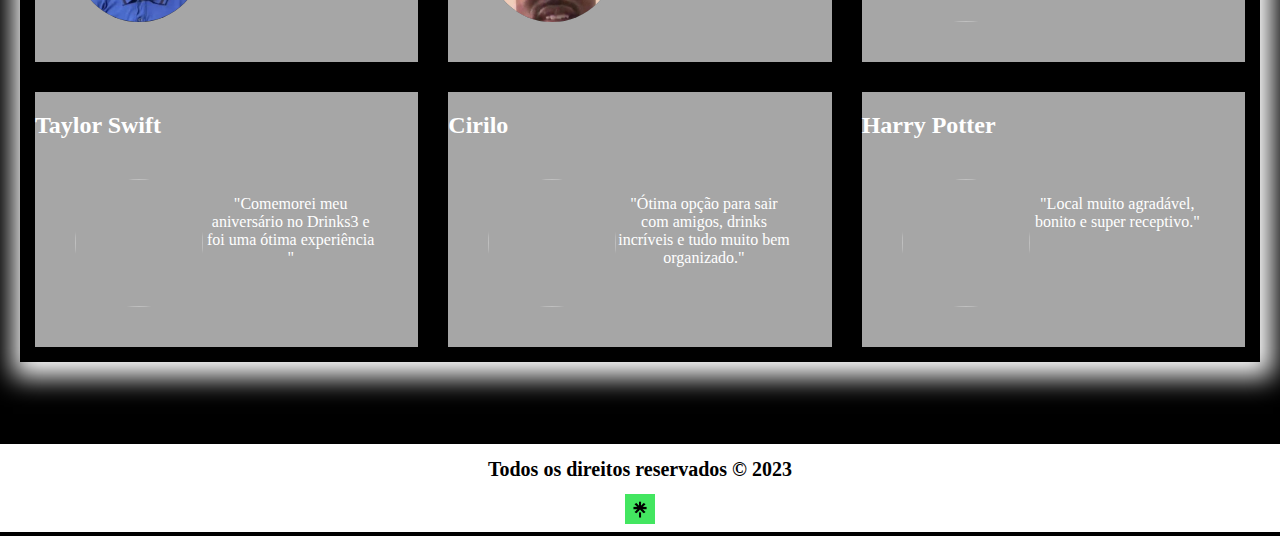
==== commit 7dd3d00c: "index texto" ====
--- a/index.html
+++ b/index.html
@@ -154,11 +154,7 @@
                     </h2>
                     <div class="sectiondepo">
                         <img src="assets/images/kanye west.jpg">
-                        <p>Lorem ipsum dolor sit amet consectetur adipisicing elit. Deserunt architecto sequi dolore
-                            modi,
-                            accusamus sint nihil animi, cumque voluptate vel ex repudiandae quasi voluptas nemo
-                            inventore
-                            numquam maiores! Enim, consequuntur!</p>
+                        <p>"Excelente! Recomendo o Negroni e o clássico Manhattan. Não dá pra não mencionar a organização. Simplesmente excelente."</p>
                     </div>
 
                 </section>
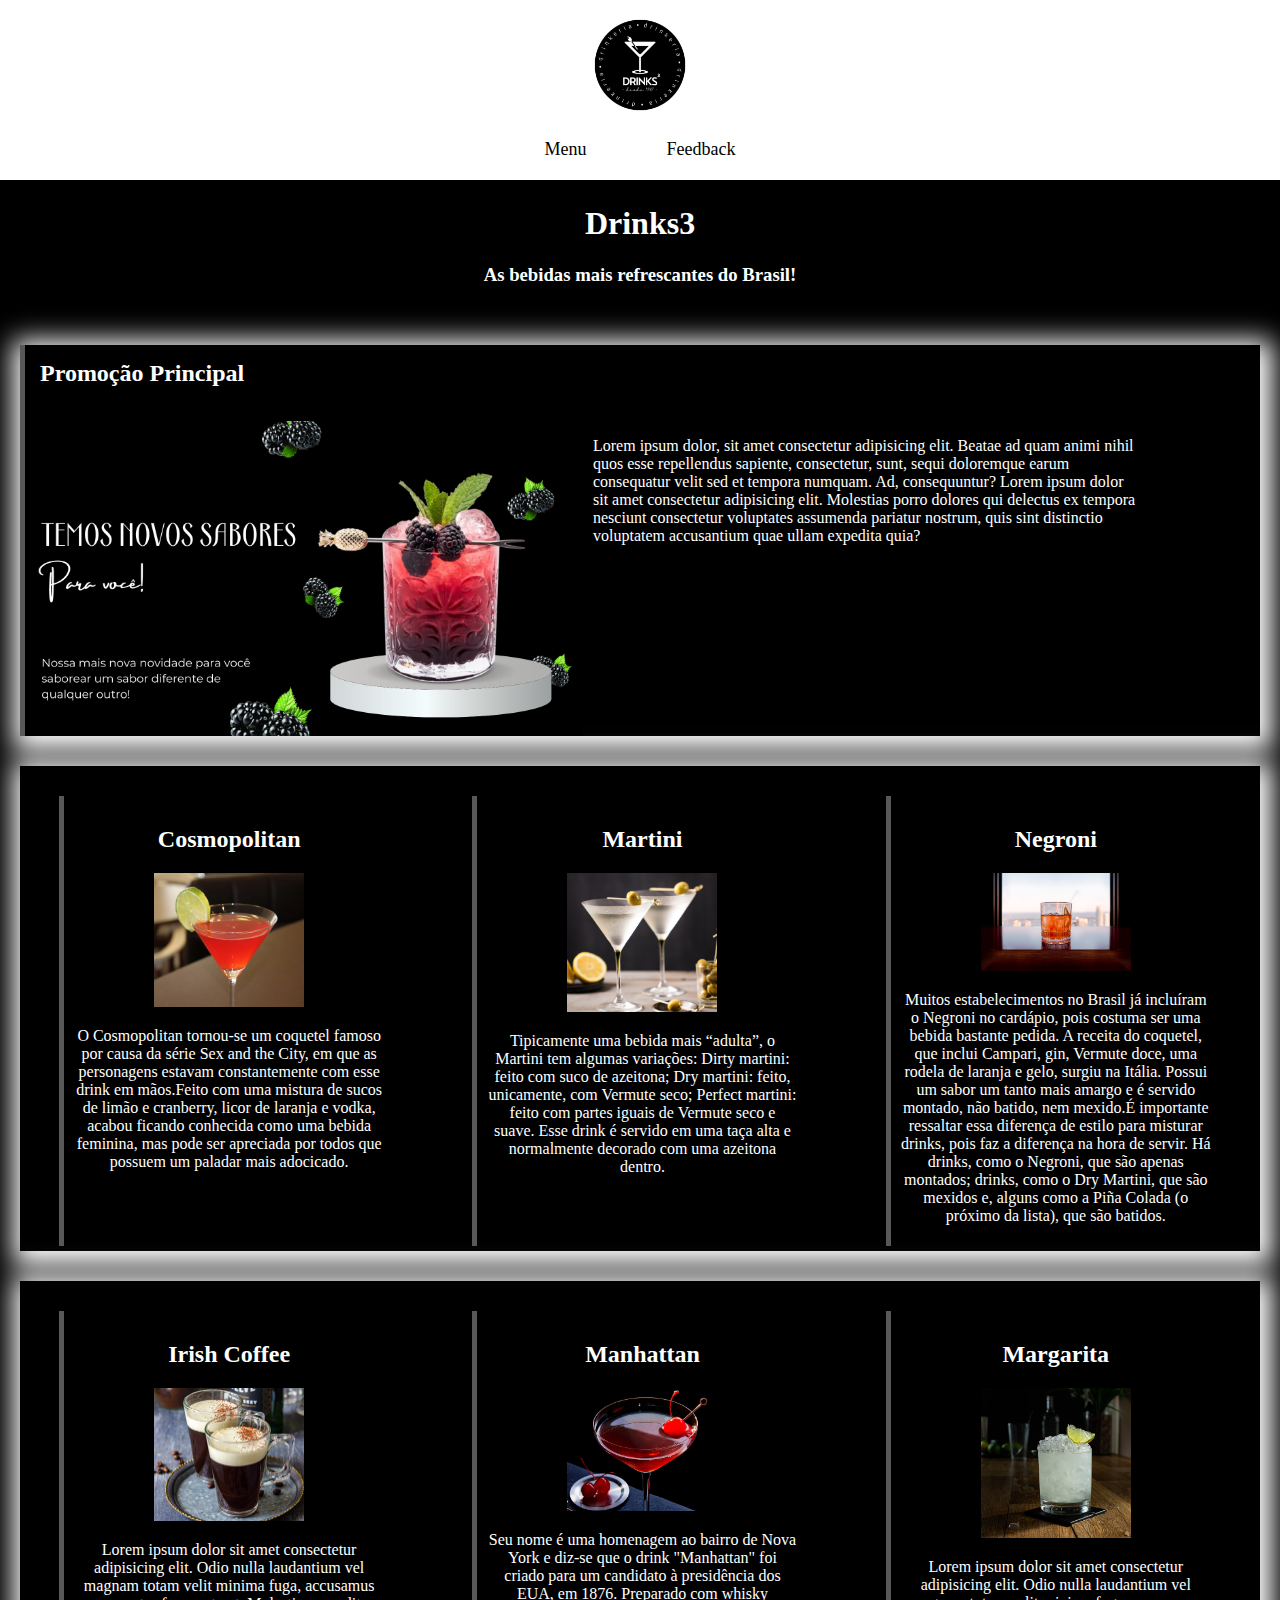
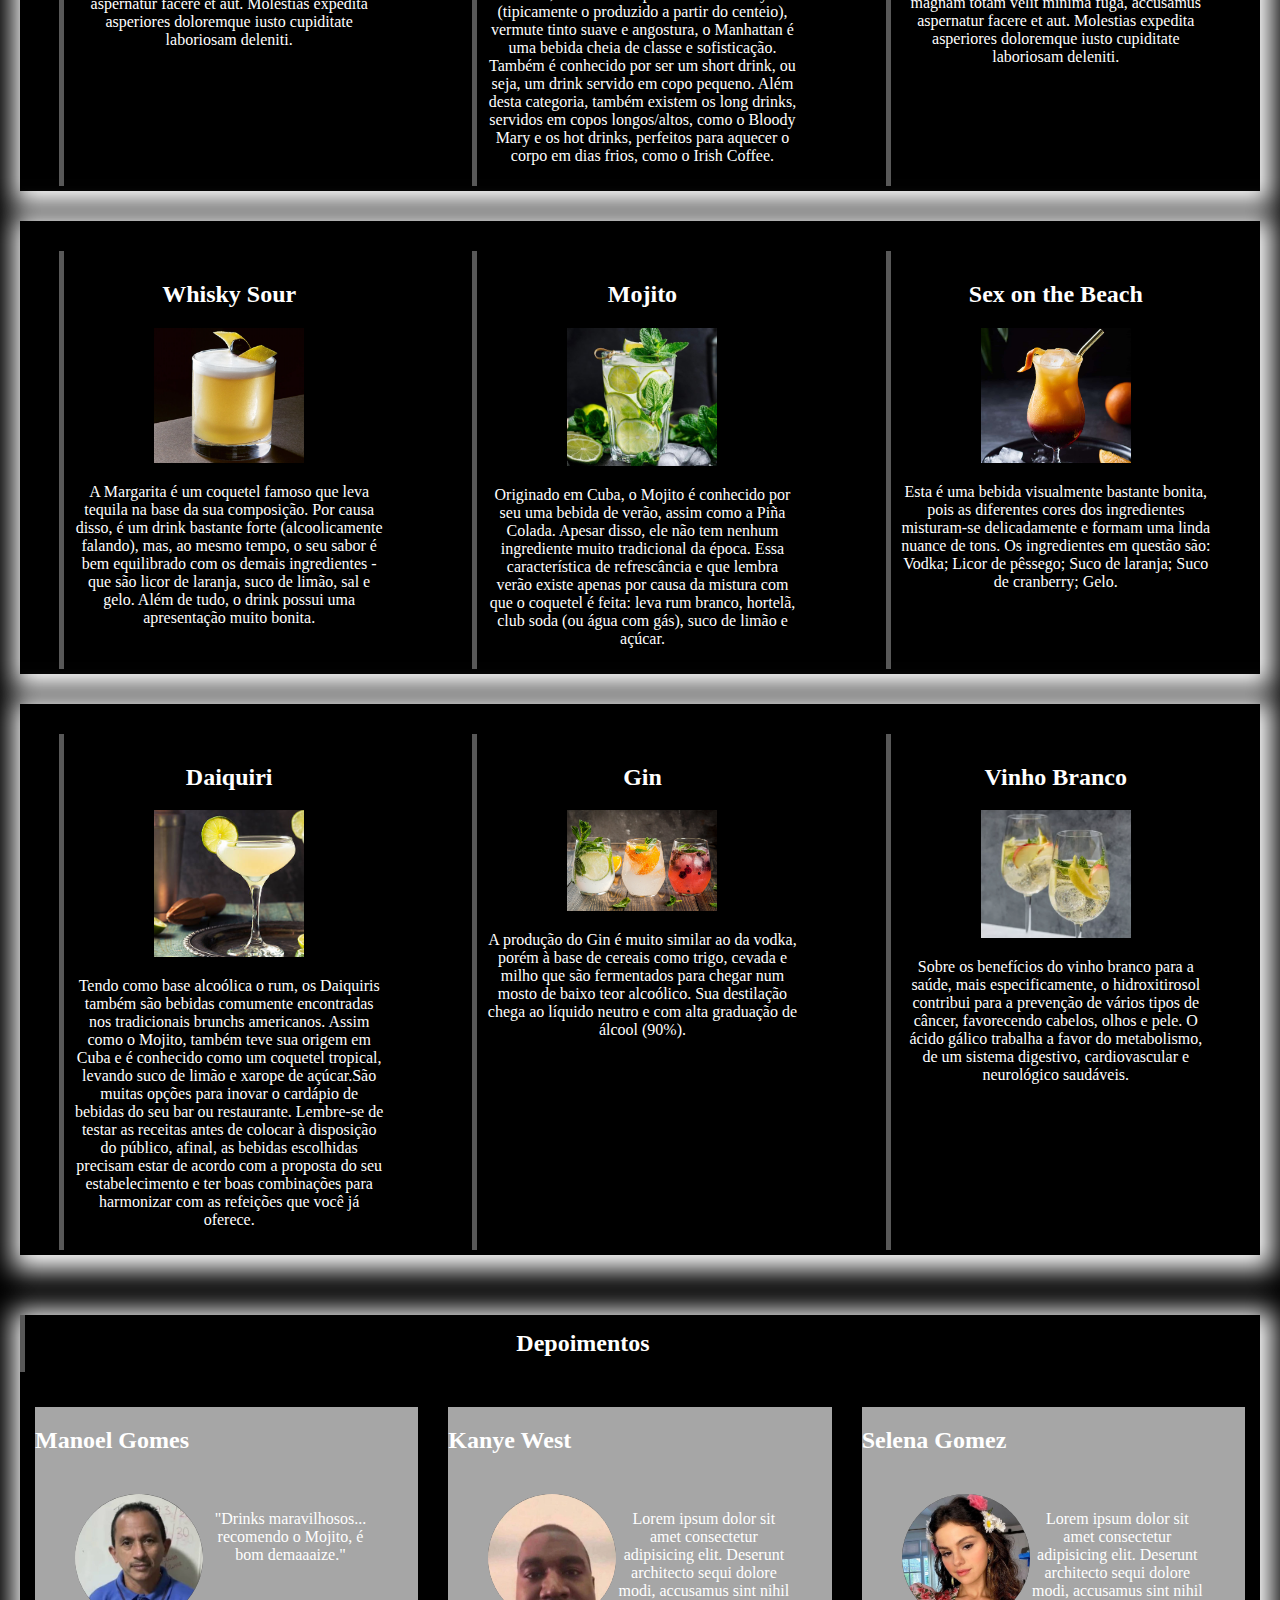
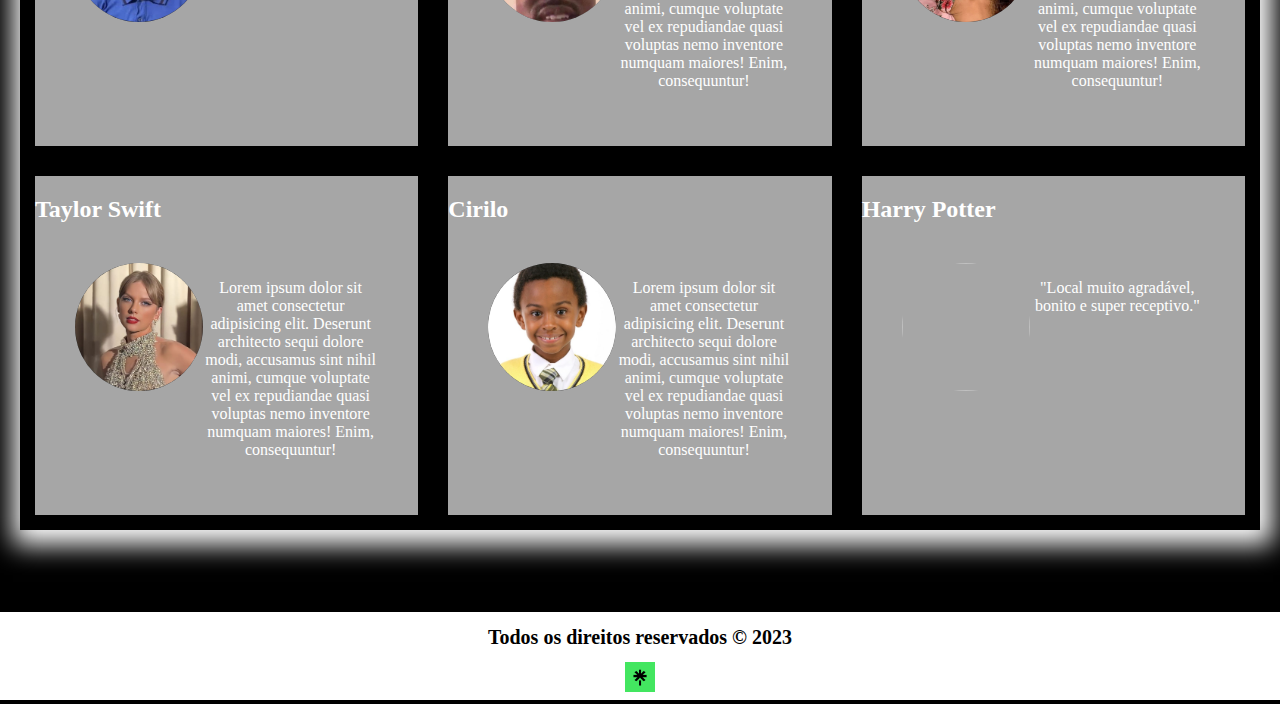
==== commit f0c4e08a: "fix depo" ====
--- a/index.html
+++ b/index.html
@@ -154,7 +154,11 @@
                     </h2>
                     <div class="sectiondepo">
                         <img src="assets/images/kanye west.jpg">
-                        <p>"Excelente! Recomendo o Negroni e o clássico Manhattan. Não dá pra não mencionar a organização. Simplesmente excelente."</p>
+                        <p>Lorem ipsum dolor sit amet consectetur adipisicing elit. Deserunt architecto sequi dolore
+                            modi,
+                            accusamus sint nihil animi, cumque voluptate vel ex repudiandae quasi voluptas nemo
+                            inventore
+                            numquam maiores! Enim, consequuntur!</p>
                     </div>
 
                 </section>
@@ -164,8 +168,12 @@
                     </h2>
                     <div class="sectiondepo">
                         <img
-                            src="https://ogimg.infoglobo.com.br/in/24440303-24f-31c/FT1086A/87996533_SCAtor-Daniel-Redcliff-como-Harry-Potter.-Foto-Divulgacao.jpg">
-                        <p>"Ambiente maravilhoso, música maravilhosa, funcionários super atenciosos!!!!!! Super recomendo."</p>
+                            src="assets/images/selena gomez.jpg">
+                        <p>Lorem ipsum dolor sit amet consectetur adipisicing elit. Deserunt architecto sequi dolore
+                            modi,
+                            accusamus sint nihil animi, cumque voluptate vel ex repudiandae quasi voluptas nemo
+                            inventore
+                            numquam maiores! Enim, consequuntur!</p>
                     </div>
 
                 </section>
@@ -178,8 +186,12 @@
                     </h2>
                     <div class="sectiondepo">
                         <img
-                            src="https://ogimg.infoglobo.com.br/in/24440303-24f-31c/FT1086A/87996533_SCAtor-Daniel-Redcliff-como-Harry-Potter.-Foto-Divulgacao.jpg">
-                        <p>"Comemorei meu aniversário no Drinks3 e foi uma ótima experiência "</p>
+                            src="assets/images/taylor swift.jpg">
+                        <p>Lorem ipsum dolor sit amet consectetur adipisicing elit. Deserunt architecto sequi dolore
+                            modi,
+                            accusamus sint nihil animi, cumque voluptate vel ex repudiandae quasi voluptas nemo
+                            inventore
+                            numquam maiores! Enim, consequuntur!</p>
                     </div>
 
                 </section>
@@ -190,8 +202,12 @@
                     </h2>
                     <div class="sectiondepo">
                         <img
-                            src="https://ogimg.infoglobo.com.br/in/24440303-24f-31c/FT1086A/87996533_SCAtor-Daniel-Redcliff-como-Harry-Potter.-Foto-Divulgacao.jpg">
-                        <p> "Ótima opção para sair com amigos, drinks incríveis e tudo muito bem organizado."</p>
+                            src="assets/images/cirilo.jpg">
+                        <p>Lorem ipsum dolor sit amet consectetur adipisicing elit. Deserunt architecto sequi dolore
+                            modi,
+                            accusamus sint nihil animi, cumque voluptate vel ex repudiandae quasi voluptas nemo
+                            inventore
+                            numquam maiores! Enim, consequuntur!</p>
                     </div>
 
                 </section>
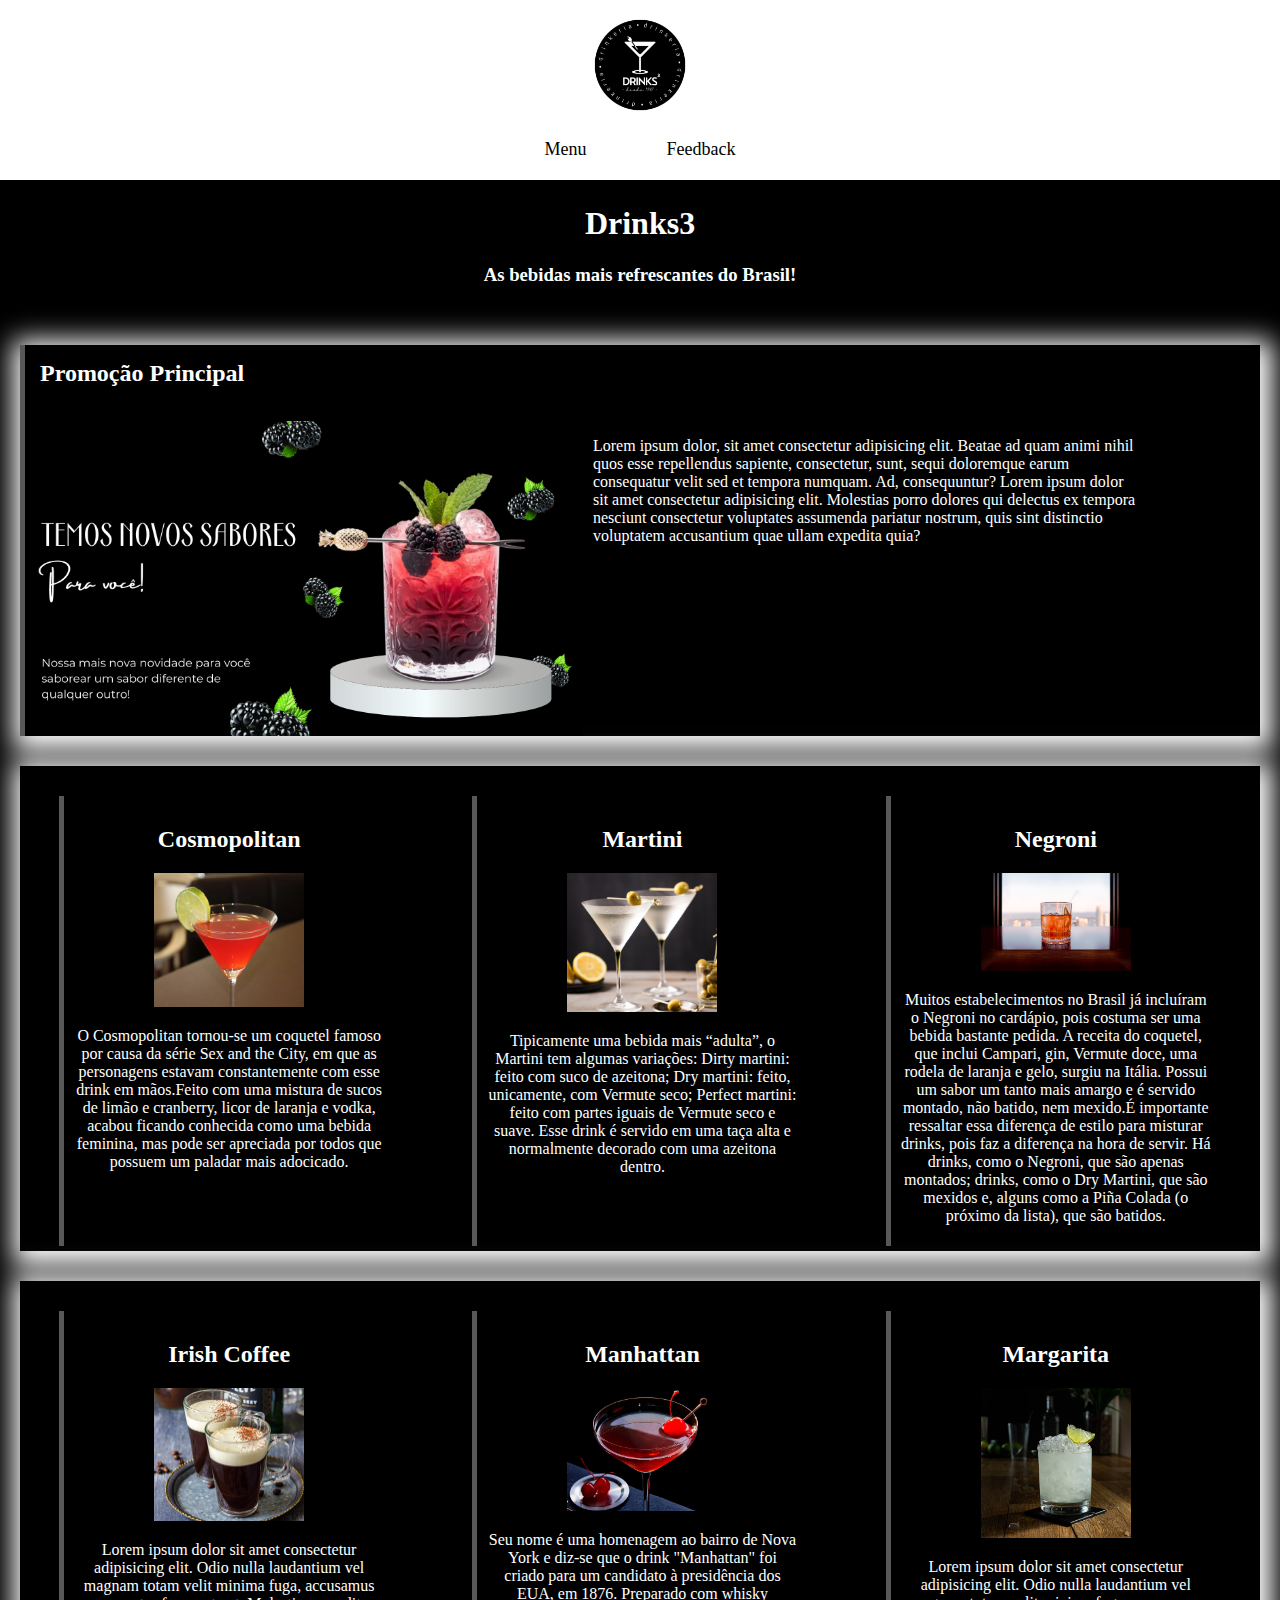
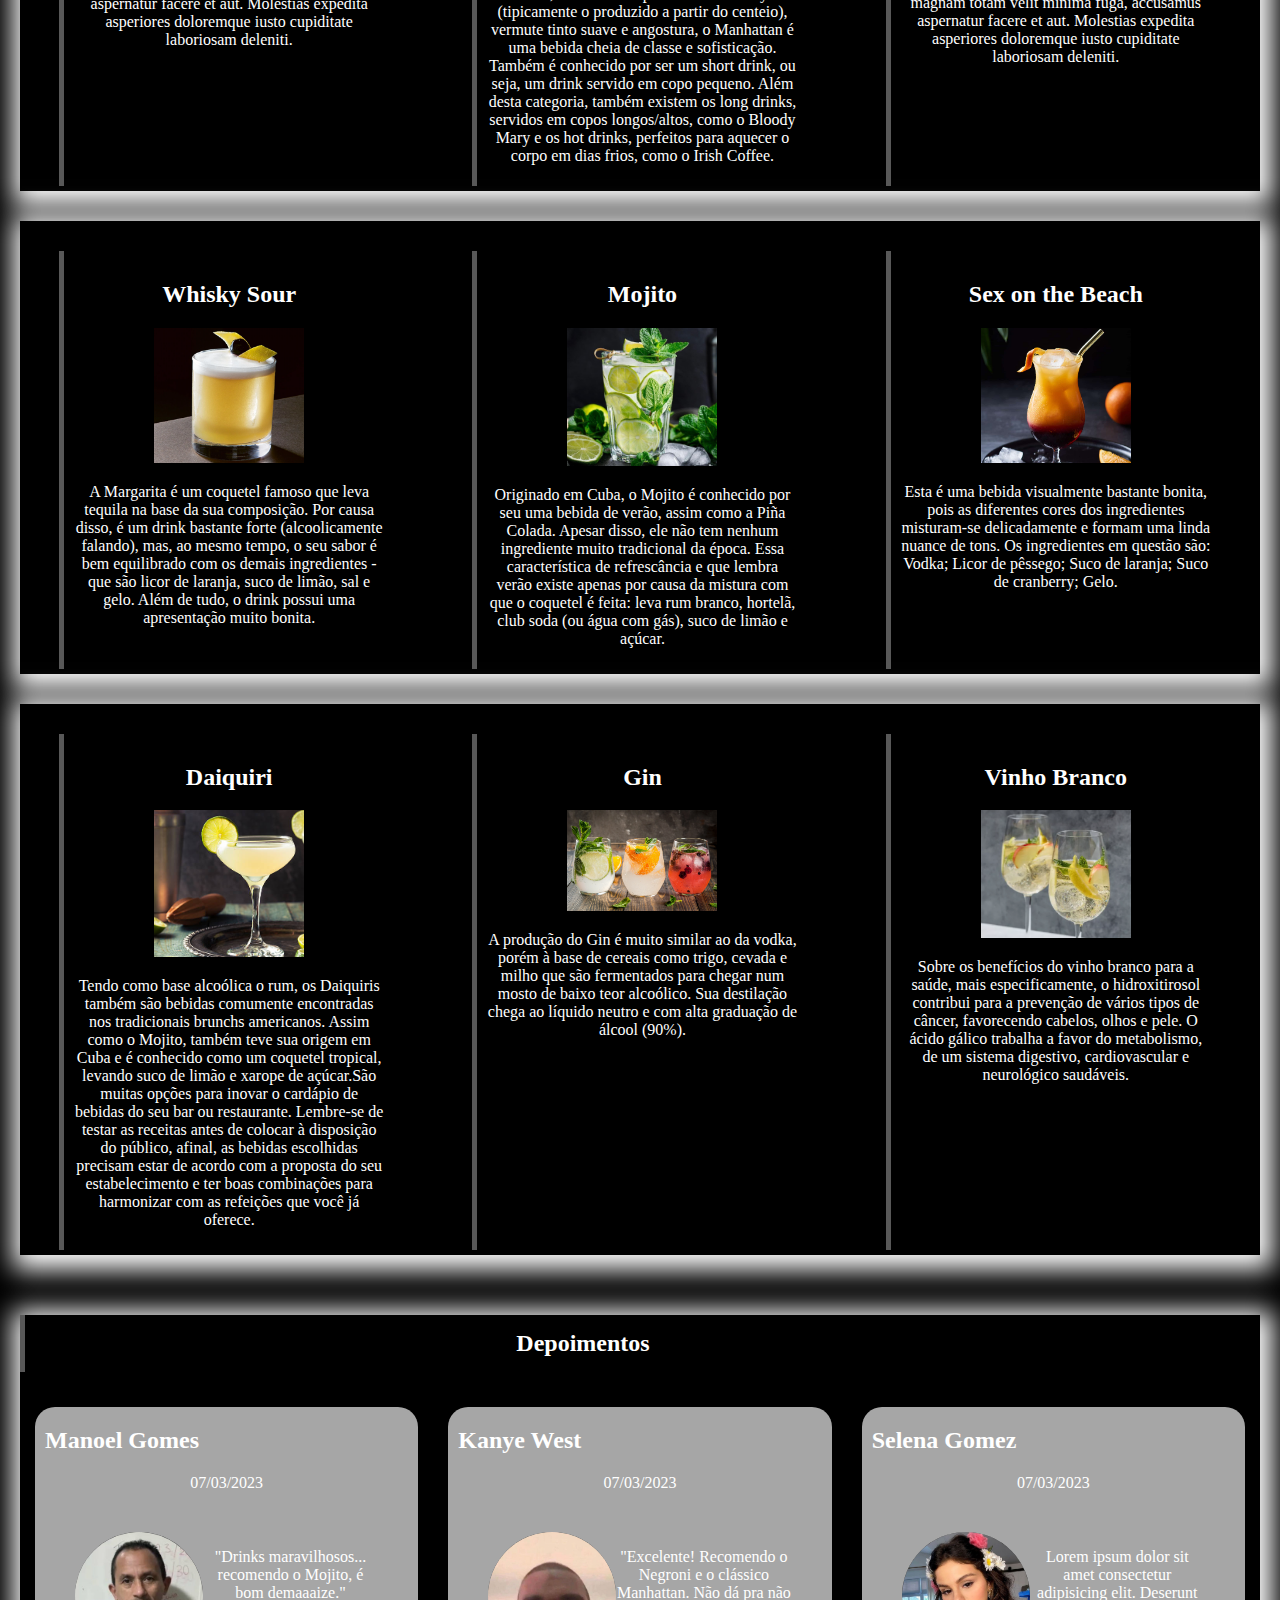
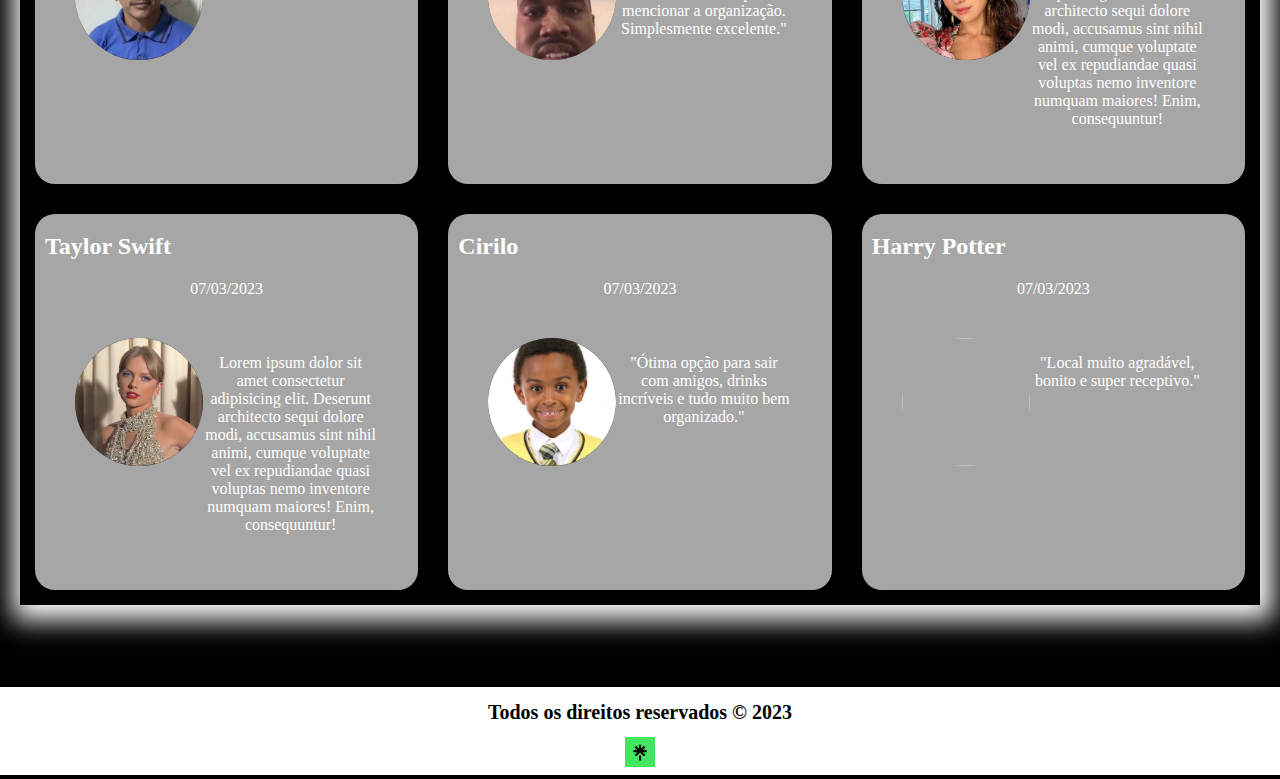
==== commit 43e4d4c9: "fix depo" ====
--- a/index.html
+++ b/index.html
@@ -141,6 +141,7 @@
                     <h2>
                         Manoel Gomes
                     </h2>
+                    <p>07/03/2023</p>
                     <div class="sectiondepo">
                         <img src="assets/images/manoel gomes.jpg">
                         <p>"Drinks maravilhosos... recomendo o Mojito, é bom demaaaize."</p>  
@@ -152,13 +153,10 @@
                     <h2>
                         Kanye West
                     </h2>
+                    <p>07/03/2023</p>
                     <div class="sectiondepo">
                         <img src="assets/images/kanye west.jpg">
-                        <p>Lorem ipsum dolor sit amet consectetur adipisicing elit. Deserunt architecto sequi dolore
-                            modi,
-                            accusamus sint nihil animi, cumque voluptate vel ex repudiandae quasi voluptas nemo
-                            inventore
-                            numquam maiores! Enim, consequuntur!</p>
+                        <p>"Excelente! Recomendo o Negroni e o clássico Manhattan. Não dá pra não mencionar a organização. Simplesmente excelente."</p>
                     </div>
 
                 </section>
@@ -166,6 +164,7 @@
                     <h2>
                         Selena Gomez
                     </h2>
+                    <p>07/03/2023</p>
                     <div class="sectiondepo">
                         <img
                             src="assets/images/selena gomez.jpg">
@@ -184,6 +183,7 @@
                     <h2>
                         Taylor Swift
                     </h2>
+                    <p>07/03/2023</p>
                     <div class="sectiondepo">
                         <img
                             src="assets/images/taylor swift.jpg">
@@ -200,14 +200,10 @@
                     <h2>
                         Cirilo
                     </h2>
-                    <div class="sectiondepo">
-                        <img
-                            src="assets/images/cirilo.jpg">
-                        <p>Lorem ipsum dolor sit amet consectetur adipisicing elit. Deserunt architecto sequi dolore
-                            modi,
-                            accusamus sint nihil animi, cumque voluptate vel ex repudiandae quasi voluptas nemo
-                            inventore
-                            numquam maiores! Enim, consequuntur!</p>
+                    <p>07/03/2023</p>
+                    <div class="sectiondepo">
+                        <img src="assets/images/cirilo.jpg">
+                        <p> "Ótima opção para sair com amigos, drinks incríveis e tudo muito bem organizado."</p>
                     </div>
 
                 </section>
@@ -215,6 +211,7 @@
                     <h2>
                         Harry Potter
                     </h2>
+                    <p>07/03/2023</p>
                     <div class="sectiondepo">
                         <img
                             src="https://ogimg.infoglobo.com.br/in/24440303-24f-31c/FT1086A/87996533_SCAtor-Daniel-Redcliff-como-Harry-Potter.-Foto-Divulgacao.jpg">
--- a/assets/css/index.css
+++ b/assets/css/index.css
@@ -109,7 +109,11 @@
     width: 33.33%;
 margin: 15px;
     background-color: #A6A6A6;
+    border-radius: 20px;
+}
 
+.paisectiondepo h2 {
+    padding-left: 10px;
 }
 
 .sectiondepo img{
@@ -120,6 +124,7 @@
 
 .divContainerDepo{
 display: flex;
+border-radius: 10px;
 }
 
 #footer {
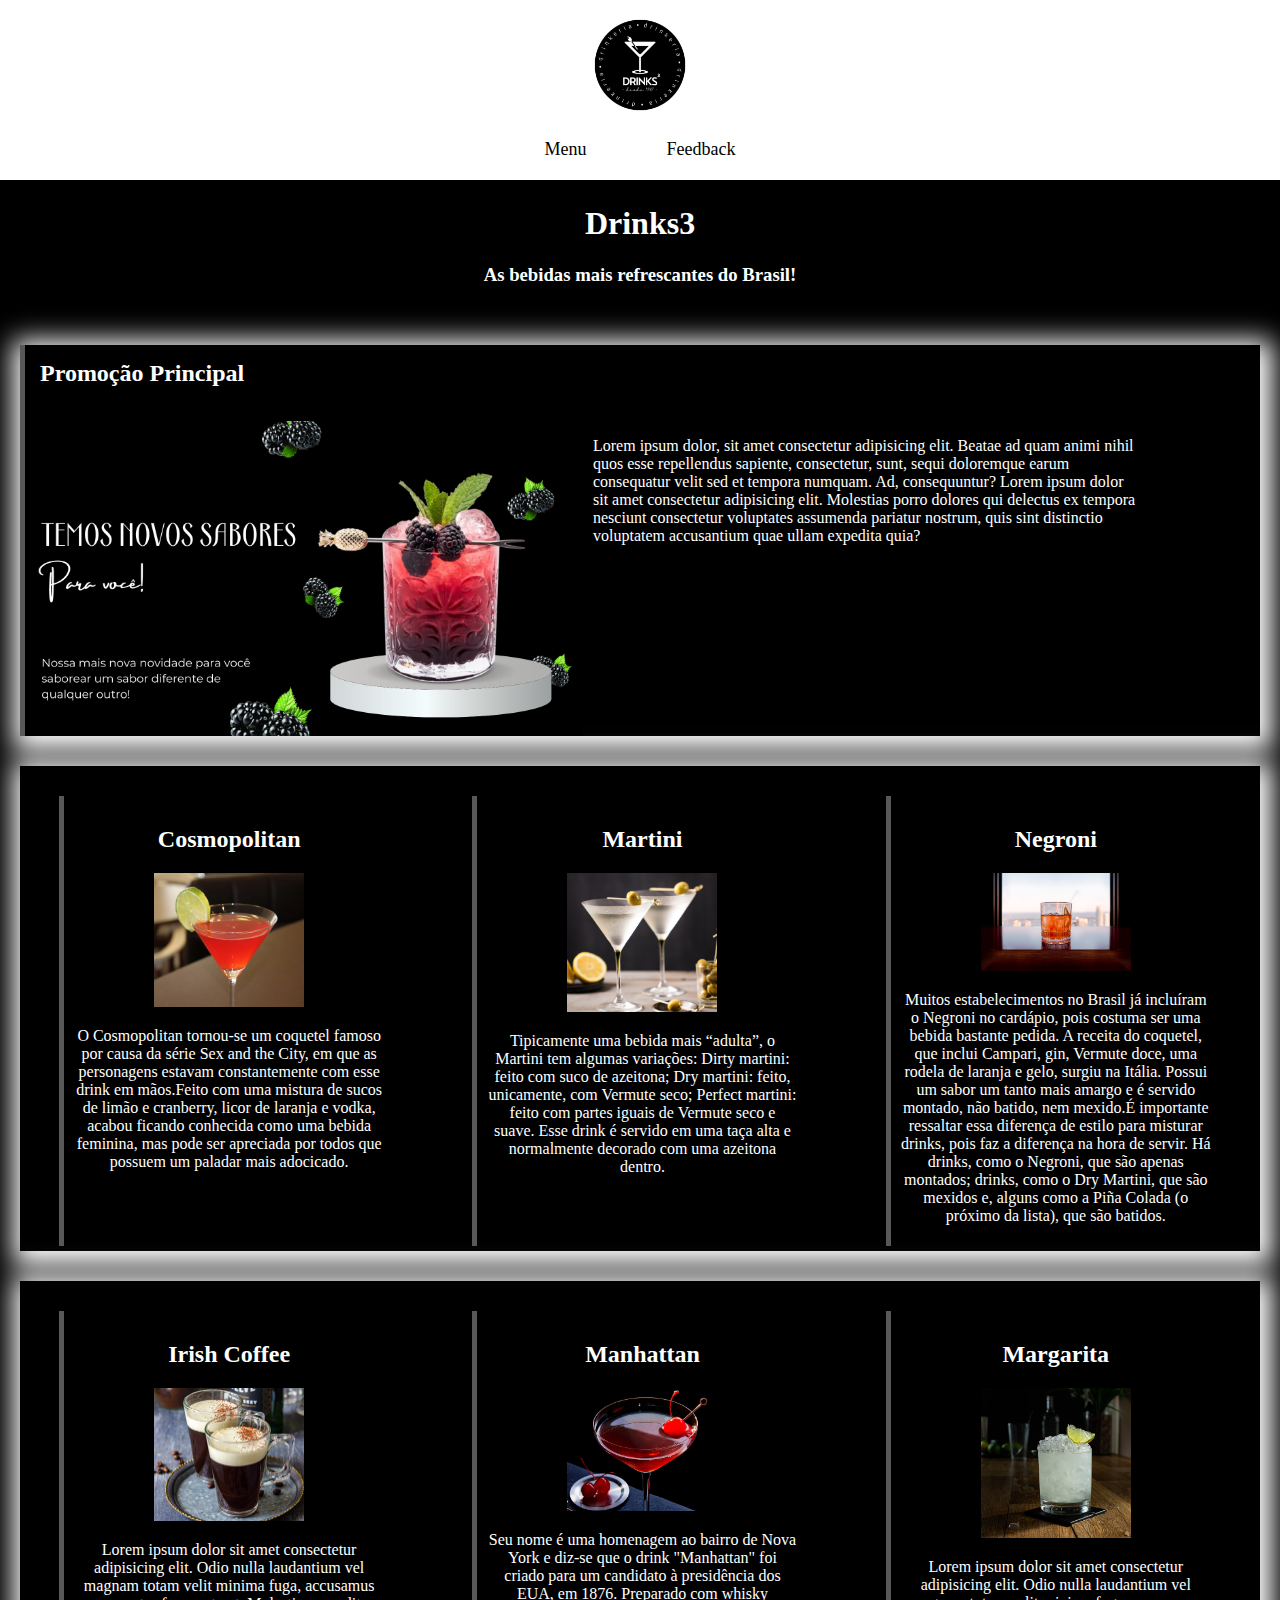
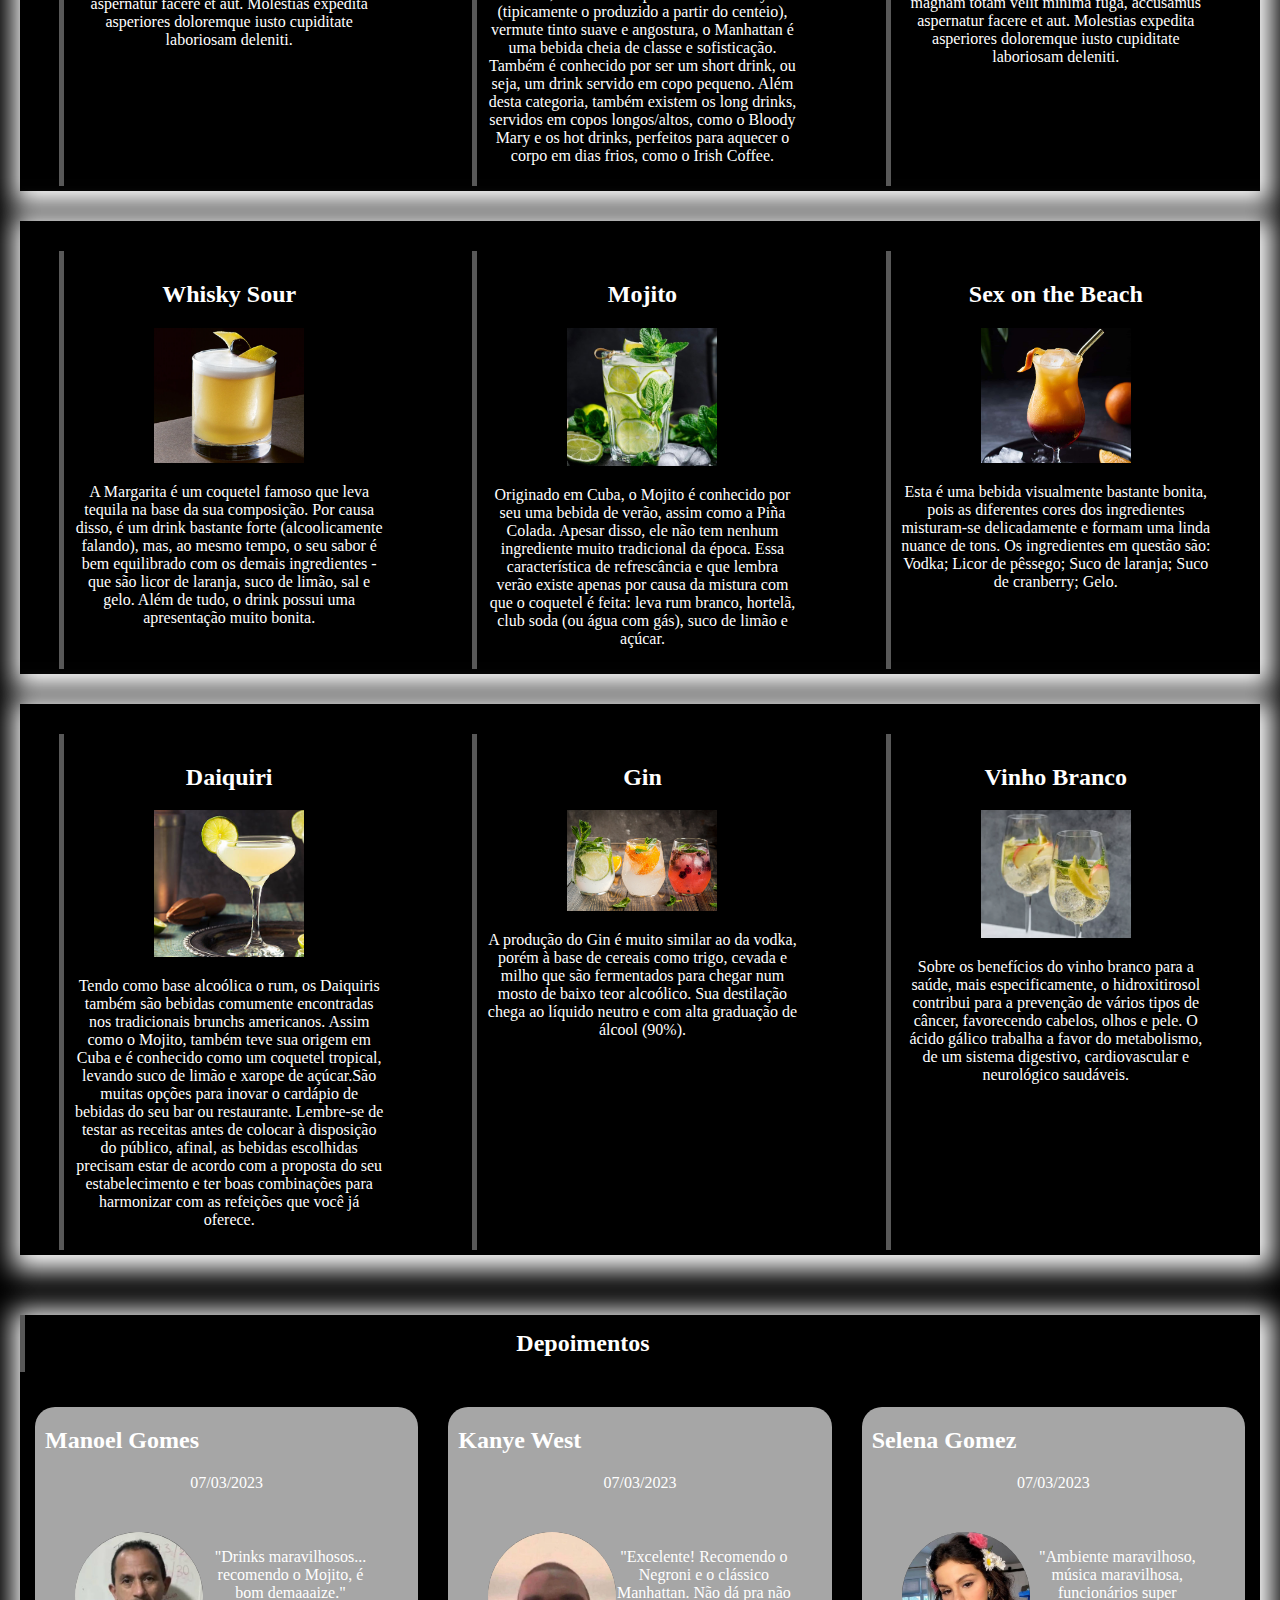
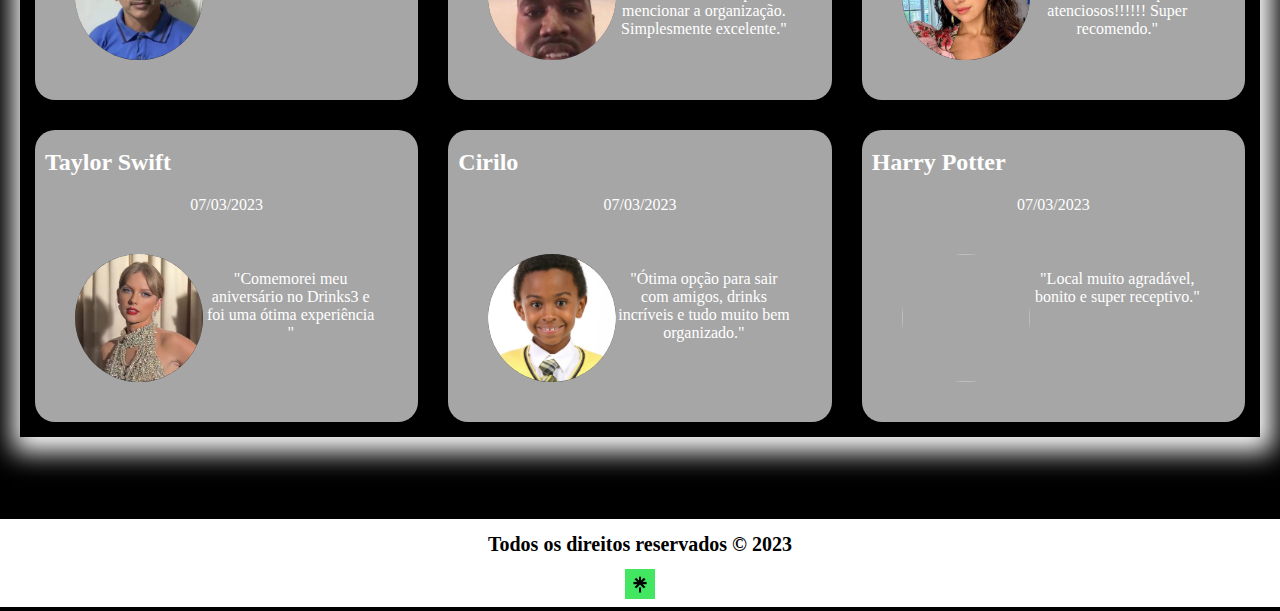
==== commit b54b73ef: "index texto" ====
--- a/index.html
+++ b/index.html
@@ -168,11 +168,7 @@
                     <div class="sectiondepo">
                         <img
                             src="assets/images/selena gomez.jpg">
-                        <p>Lorem ipsum dolor sit amet consectetur adipisicing elit. Deserunt architecto sequi dolore
-                            modi,
-                            accusamus sint nihil animi, cumque voluptate vel ex repudiandae quasi voluptas nemo
-                            inventore
-                            numquam maiores! Enim, consequuntur!</p>
+                        <p>"Ambiente maravilhoso, música maravilhosa, funcionários super atenciosos!!!!!! Super recomendo."</p>
                     </div>
 
                 </section>
@@ -187,11 +183,7 @@
                     <div class="sectiondepo">
                         <img
                             src="assets/images/taylor swift.jpg">
-                        <p>Lorem ipsum dolor sit amet consectetur adipisicing elit. Deserunt architecto sequi dolore
-                            modi,
-                            accusamus sint nihil animi, cumque voluptate vel ex repudiandae quasi voluptas nemo
-                            inventore
-                            numquam maiores! Enim, consequuntur!</p>
+                        <p>"Comemorei meu aniversário no Drinks3 e foi uma ótima experiência "</p>
                     </div>
 
                 </section>
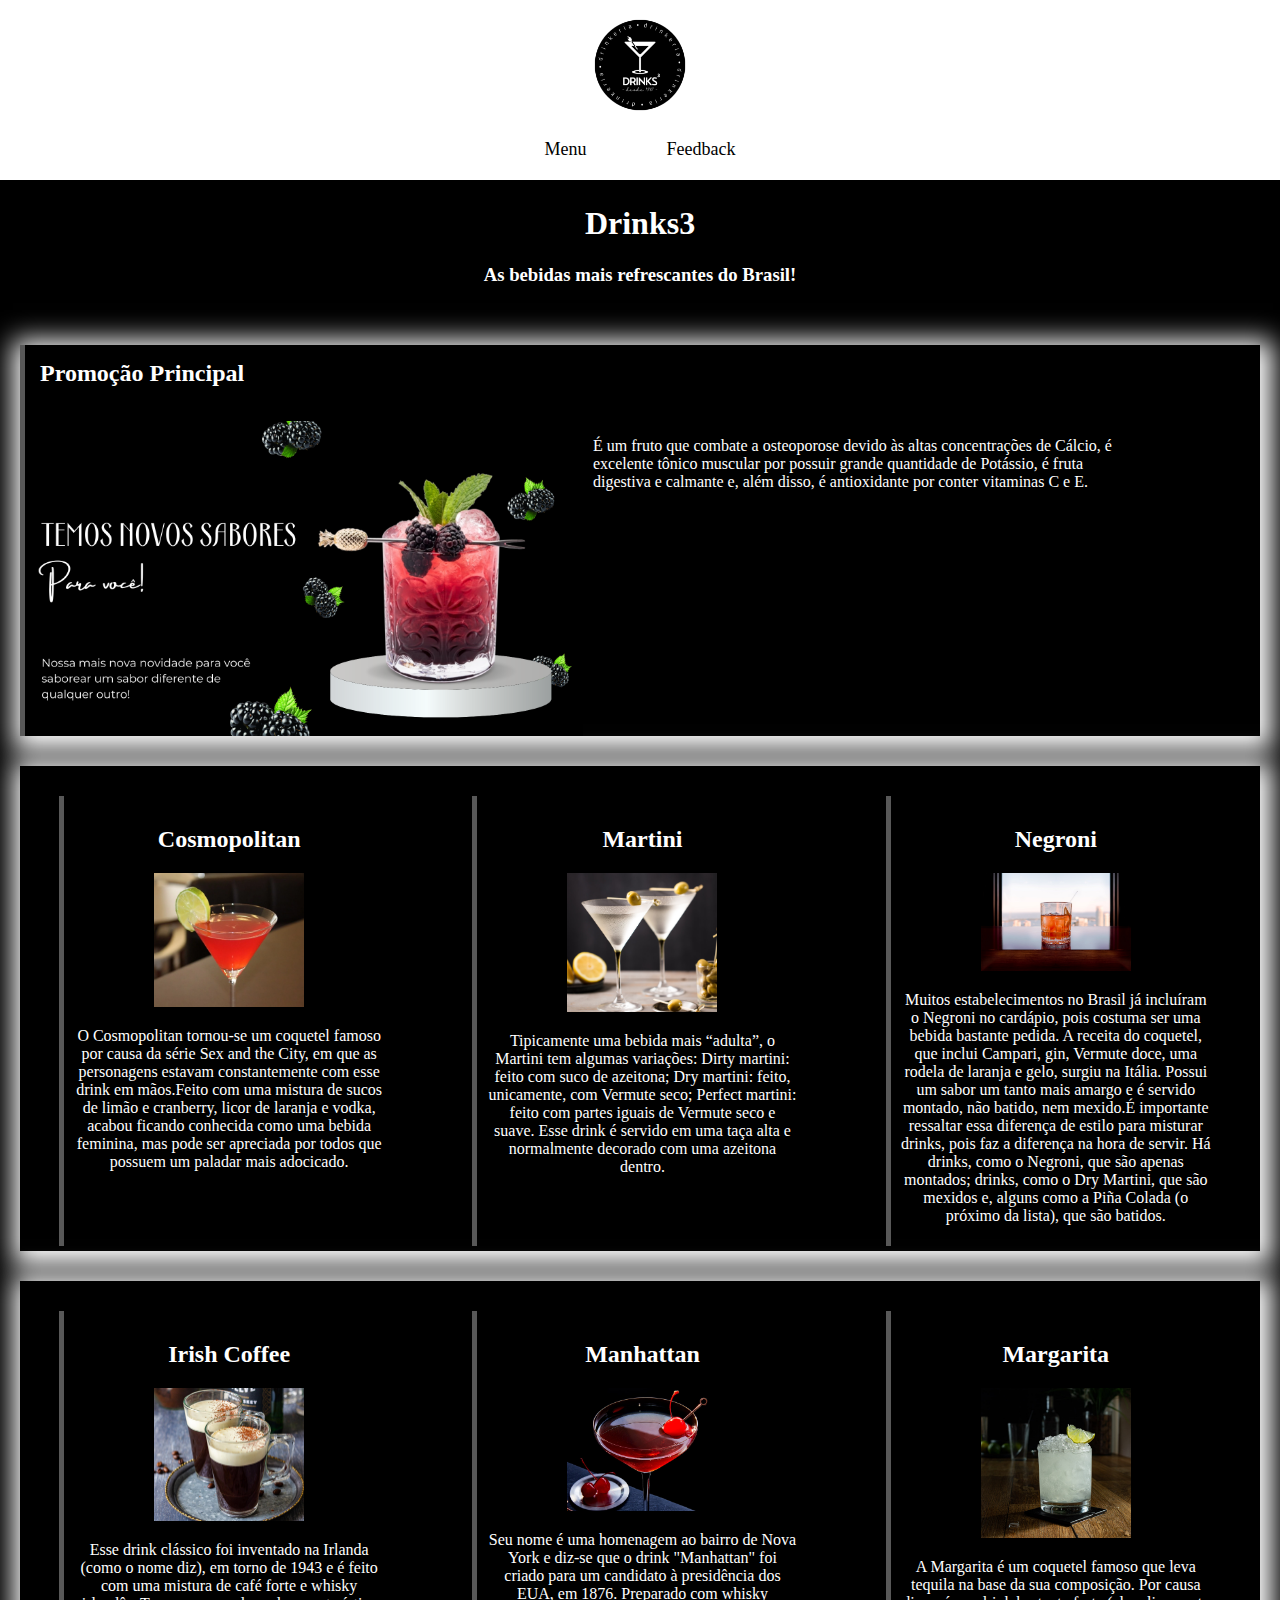
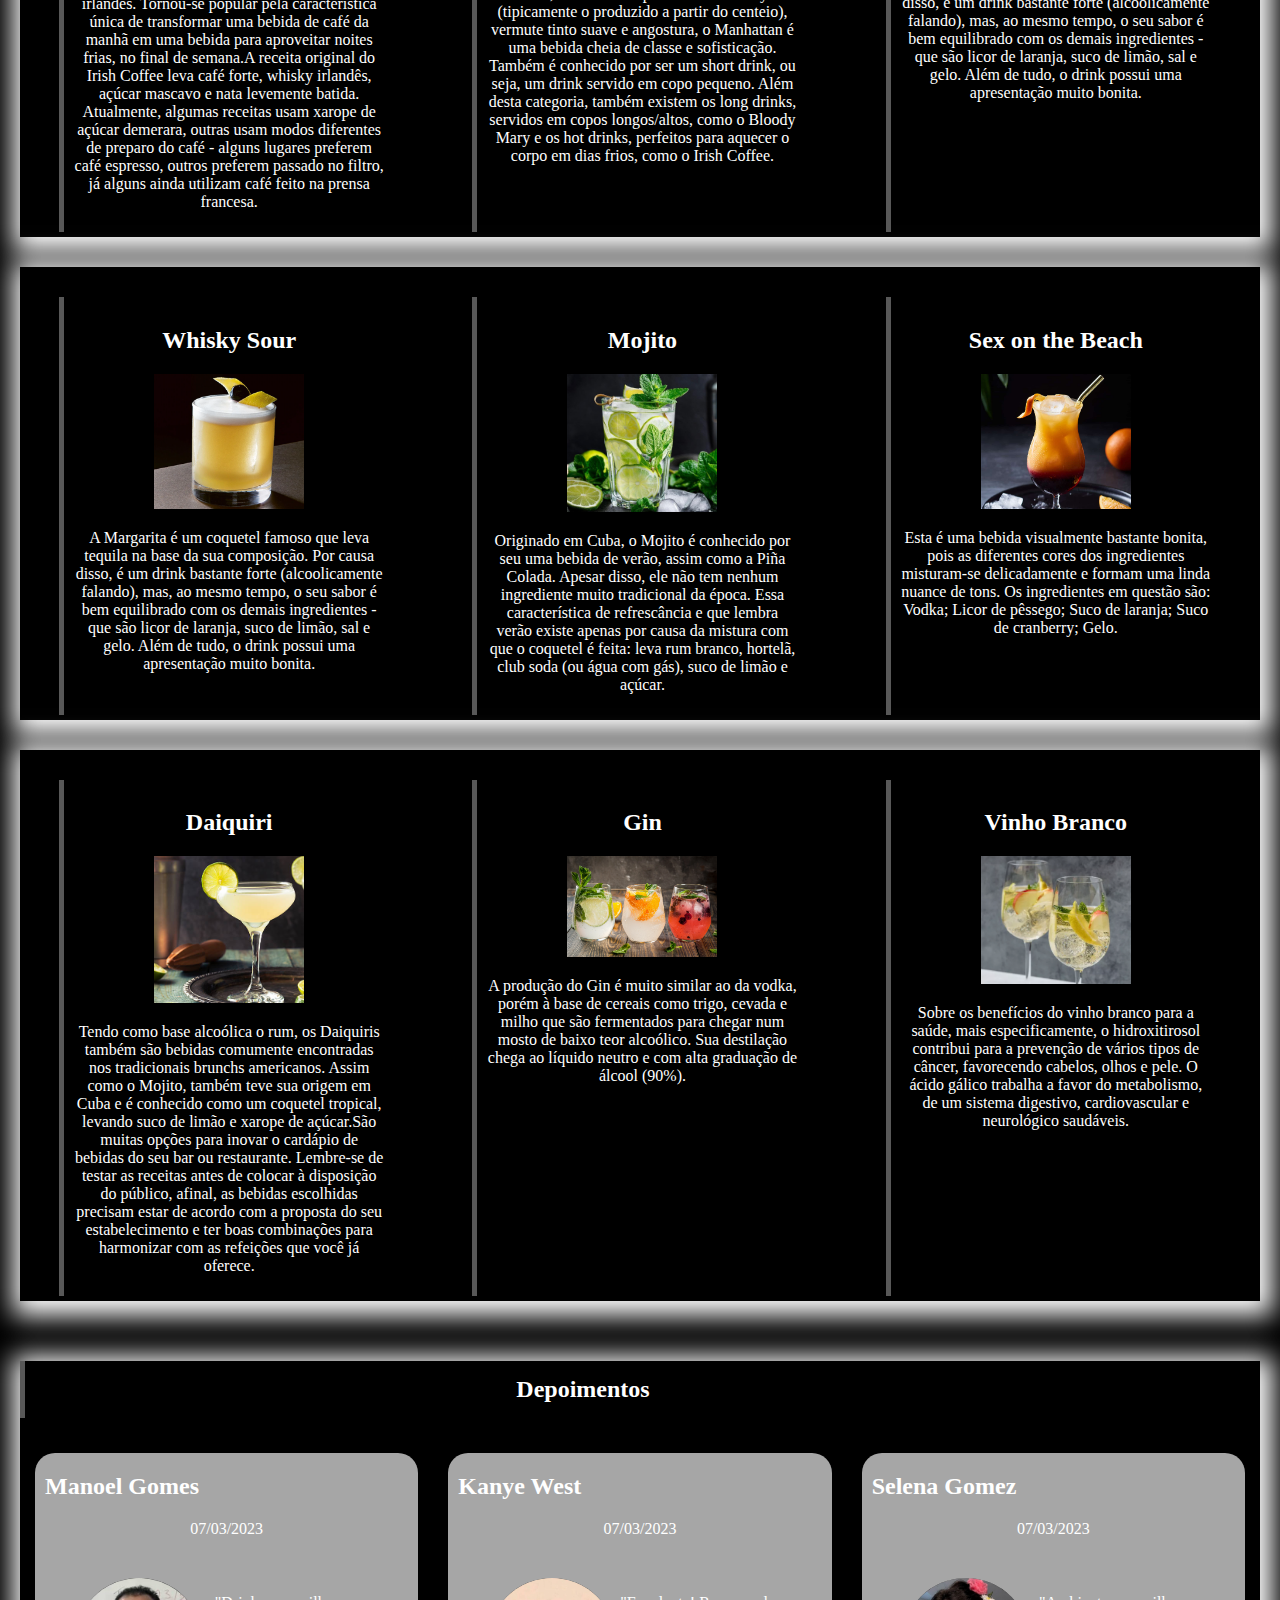
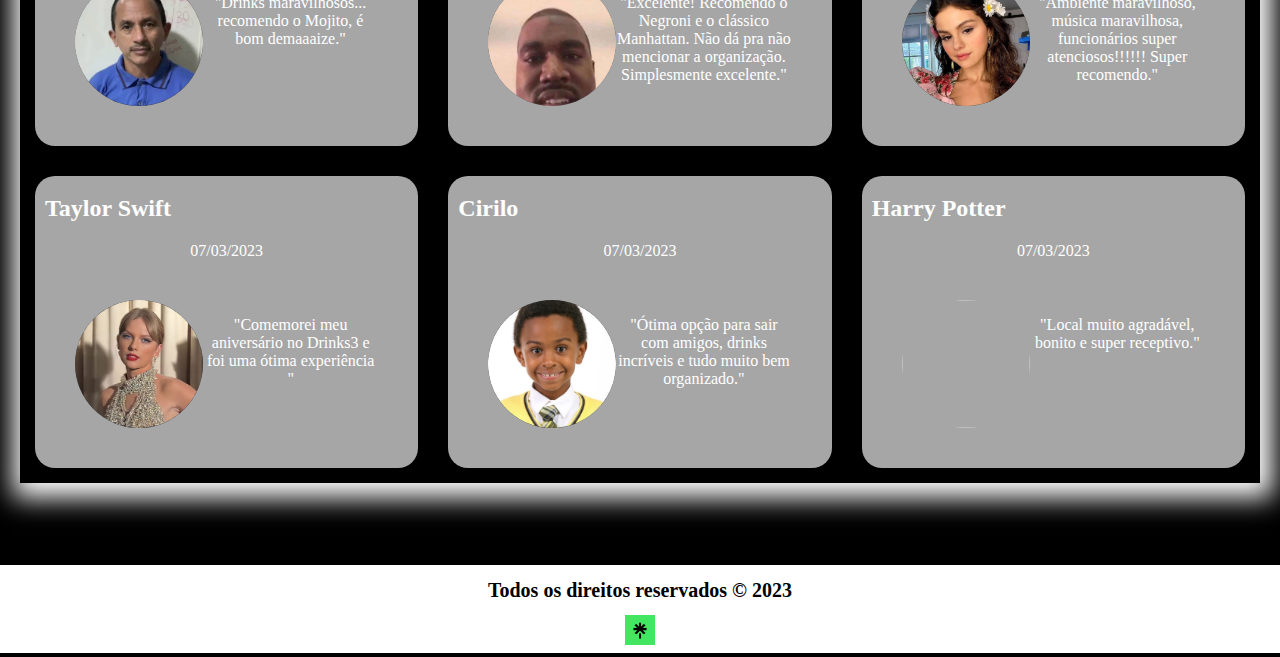
==== commit 8a2d8e3e: "index texto" ====
--- a/index.html
+++ b/index.html
@@ -18,12 +18,7 @@
                 <h2>Promoção Principal</h2>
                 <div id="div_sobre">
                     <img src="assets/images/temos novos sabores (1).png" width="50%">
-                    <p id="text_sobre"> Lorem ipsum dolor, sit amet consectetur adipisicing elit. Beatae ad quam animi
-                        nihil quos esse repellendus sapiente, consectetur, sunt, sequi doloremque earum consequatur
-                        velit sed et tempora numquam. Ad, consequuntur? Lorem ipsum dolor sit amet consectetur
-                        adipisicing elit. Molestias porro dolores qui delectus ex tempora nesciunt consectetur
-                        voluptates assumenda pariatur nostrum, quis sint distinctio voluptatem accusantium quae ullam
-                        expedita quia?</p>
+                    <p id="text_sobre">É um fruto que combate a osteoporose devido às altas concentrações de Cálcio, é excelente tônico muscular por possuir grande quantidade de Potássio, é fruta digestiva e calmante e, além disso, é antioxidante por conter vitaminas C e E. </p>
                 </div>
             </section>
         </article>
@@ -58,9 +53,8 @@
                 <section class="section_cardapio">
                     <h2 class="text_drink">Irish Coffee</h2>
                     <img src="assets/images/Irish Coffee.png" width="150">
-                    <p class="text_cardapio">Lorem ipsum dolor sit amet consectetur adipisicing elit. Odio nulla
-                        laudantium vel magnam totam velit minima fuga, accusamus aspernatur facere et aut. Molestias
-                        expedita asperiores doloremque iusto cupiditate laboriosam deleniti.</p>
+                    <p class="text_cardapio">Esse drink clássico foi inventado na Irlanda (como o nome diz), em torno de 1943 e é feito com uma mistura de café forte e whisky irlandês. Tornou-se popular pela característica única de transformar uma bebida de café da manhã em uma bebida para aproveitar noites frias, no final de semana.A receita original do Irish Coffee leva café forte, whisky irlandês, açúcar mascavo e nata levemente batida.
+                        Atualmente, algumas receitas usam xarope de açúcar demerara, outras usam modos diferentes de preparo do café - alguns lugares preferem café espresso, outros preferem passado no filtro, já alguns ainda utilizam café feito na prensa francesa.</p>
                 </section>
 
                 <section class="section_cardapio">
@@ -75,9 +69,7 @@
                 <section class="section_cardapio">
                     <h2 class="text_drink">Margarita</h2>
                     <img src="assets/images/Margarita.png" width="150">
-                    <p class="text_cardapio">Lorem ipsum dolor sit amet consectetur adipisicing elit. Odio nulla
-                        laudantium vel magnam totam velit minima fuga, accusamus aspernatur facere et aut. Molestias
-                        expedita asperiores doloremque iusto cupiditate laboriosam deleniti.</p>
+                    <p class="text_cardapio">A Margarita é um coquetel famoso que leva tequila na base da sua composição. Por causa disso, é um drink bastante forte (alcoolicamente falando), mas, ao mesmo tempo, o seu sabor é bem equilibrado com os demais ingredientes - que são licor de laranja, suco de limão, sal e gelo. Além de tudo, o drink possui uma apresentação muito bonita.</p>
                 </section>
             </div>
 
